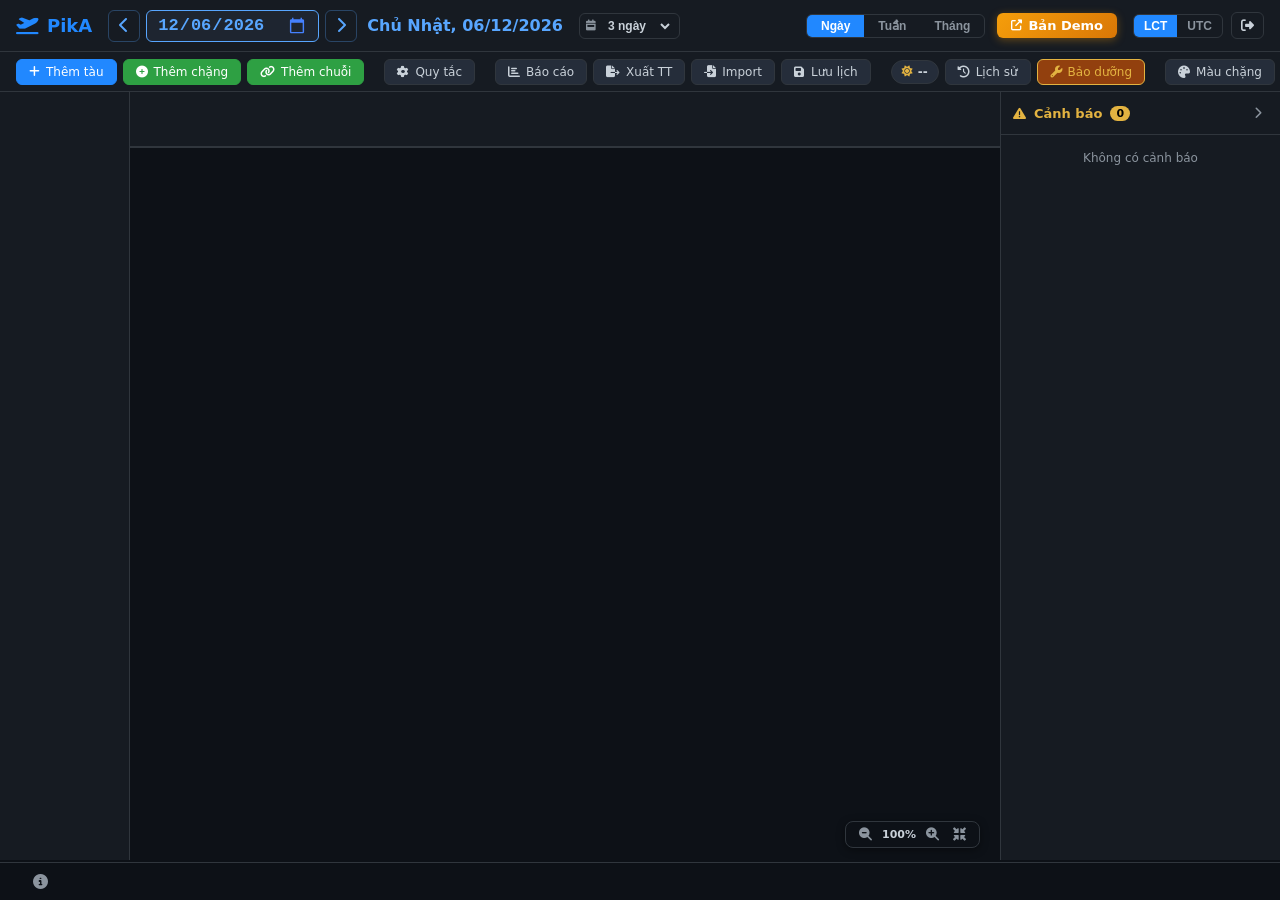
==== templates/index.html @ 3d8909f5 "modified:   airline_schedule.db 	modified:   app/__pycache__/schemas.cpython-39.pyc 	modified:   app" ====
<!DOCTYPE html>
<html lang="vi">
<head>
  <meta charset="UTF-8" />
  <meta name="viewport" content="width=device-width, initial-scale=1.0" />
  <title>PikA - Pickleball Airways</title>
  <link rel="stylesheet" href="/static/css/style.css?v=76" />
  <link rel="stylesheet" href="https://cdnjs.cloudflare.com/ajax/libs/font-awesome/6.5.0/css/all.min.css" crossorigin="anonymous" />
</head>
<body>

<!-- ═══════════════ HEADER ═══════════════ -->
<header class="app-header">
  <div class="header-logo">
    <i class="fas fa-plane-departure"></i>
    <span>PikA</span>
  </div>

  <div class="header-nav">
    <button class="icon-btn nav-date-btn" id="btnPrevPeriod" title="Kỳ trước"><i class="fas fa-chevron-left"></i></button>
    <input type="date" id="currentDate" />
    <button class="icon-btn nav-date-btn" id="btnNextPeriod" title="Kỳ sau"><i class="fas fa-chevron-right"></i></button>
    <span class="date-label" id="dateLabel"></span>
    <div class="days-shown-ctrl" id="daysShownCtrl" title="Số ngày hiển thị trên Gantt">
      <label for="daysShownSelect"><i class="fas fa-calendar-week"></i></label>
      <select id="daysShownSelect">
        <option value="1">1 ngày</option>
        <option value="2">2 ngày</option>
        <option value="3" selected>3 ngày</option>
        <option value="5">5 ngày</option>
        <option value="7">7 ngày</option>
        <option value="14">14 ngày</option>
        <option value="30">30 ngày</option>
      </select>
    </div>
  </div>

  <div class="header-view-toggle">
    <div class="tz-toggle view-toggle">
      <button class="tz-btn active" id="btnViewDay"   data-view="day">Ngày</button>
      <button class="tz-btn"        id="btnViewWeek"  data-view="week">Tuần</button>
      <button class="tz-btn"        id="btnViewMonth" data-view="month">Tháng</button>
    </div>
    <a class="btn-demo-link" href="https://calendarairline-demo.up.railway.app/" target="_blank" rel="noopener">
      <i class="fas fa-external-link-alt"></i> Bản Demo
    </a>
  </div>

  <div class="header-actions">
    <div class="tz-toggle">
      <button class="tz-btn active" id="btnLCT">LCT</button>
      <button class="tz-btn" id="btnUTC">UTC</button>
    </div>
    <button class="icon-btn" id="btnLogout" title="Đăng xuất"><i class="fas fa-sign-out-alt"></i></button>
  </div>
</header>

<!-- ═══════════════ TOOLBAR ═══════════════ -->
<div class="toolbar">
  <button class="btn btn-primary" id="btnAddAircraft"><i class="fas fa-plus"></i> Thêm tàu</button>
  <button class="btn btn-success" id="btnAddSector"><i class="fas fa-plus-circle"></i> Thêm chặng</button>
  <button class="btn btn-success" id="btnAddChain"><i class="fas fa-link"></i> Thêm chuỗi</button>
  <div class="separator"></div>
  <button class="btn btn-secondary" id="btnRules"><i class="fas fa-cog"></i> Quy tắc</button>
  <div class="separator"></div>
  <button class="btn btn-secondary" id="btnReport"><i class="fas fa-chart-bar"></i> Báo cáo</button>
  <button class="btn btn-secondary" id="btnExport"><i class="fas fa-file-export"></i> Xuất TT</button>
  <button class="btn btn-secondary" id="btnImportFile"><i class="fas fa-file-import"></i> Import</button>
  <button class="btn btn-secondary" id="btnSaveFile"><i class="fas fa-save"></i> Lưu lịch</button>
  <div class="separator"></div>
  <div class="season-badge" id="seasonBadge" title="Mùa bay hiện tại">
    <i class="fas fa-sun" id="seasonIcon"></i>
    <span id="seasonLabel">--</span>
  </div>
  <button class="btn btn-secondary" id="btnAuditLog" title="Lịch sử thay đổi"><i class="fas fa-history"></i> Lịch sử</button>
  <button class="btn btn-warning admin-only" id="btnAddMaintenance" title="Thêm bảo dưỡng tàu"><i class="fas fa-wrench"></i> Bảo dưỡng</button>
  <div class="separator"></div>
  <button class="btn btn-secondary" id="btnRouteColors" title="Quản lý màu chặng bay"><i class="fas fa-palette"></i> Màu chặng</button>
  <label class="route-color-toggle" title="Bật/tắt màu theo chặng bay">
    <input type="checkbox" id="chkRouteColorEnabled" />
    <span class="toggle-slider"></span>
  </label>
  <div class="separator"></div>
  <button class="icon-btn" id="btnUndo" title="Undo (Ctrl+Z)" disabled><i class="fas fa-undo"></i></button>
  <button class="icon-btn" id="btnRedo" title="Redo (Ctrl+Y)" disabled><i class="fas fa-redo"></i></button>
</div>

<!-- ═══════════════ MAIN LAYOUT ═══════════════ -->
<div class="app-body">

  <!-- Gantt chart area (Day view) -->
  <div class="gantt-wrapper" id="ganttWrapper">
    <!-- Zoom indicator -->
    <div class="gantt-zoom-ctrl" id="ganttZoomCtrl">
      <button class="zoom-btn" id="btnZoomOut" title="Thu nhỏ"><i class="fas fa-search-minus"></i></button>
      <span class="zoom-pct" id="zoomIndicator" title="Ctrl+Scroll để zoom">100%</span>
      <button class="zoom-btn" id="btnZoomIn" title="Phóng to"><i class="fas fa-search-plus"></i></button>
      <button class="zoom-btn" id="btnZoomReset" title="Đặt lại zoom"><i class="fas fa-compress-arrows-alt"></i></button>
    </div>
    <!-- Ruler + rows rendered by JS -->
    <div class="gantt-label-col" id="ganttLabelCol"></div>
    <div class="gantt-scroll-area" id="ganttScrollArea">
      <div class="gantt-ruler" id="ganttRuler"></div>
      <div class="gantt-rows" id="ganttRows"></div>
    </div>
  </div>

  <!-- Week view panel -->
  <div class="week-view hidden" id="weekView">
    <div class="week-grid" id="weekGrid"></div>
  </div>

  <!-- Month view panel -->
  <div class="month-view hidden" id="monthView">
    <div class="month-grid" id="monthGrid"></div>
  </div>

  <!-- Warning panel -->
  <button class="warning-toggle-btn" id="btnToggleWarnings" title="Ẩn/hiện cảnh báo">
    <i class="fas fa-exclamation-triangle"></i>
    <span class="badge warning-toggle-badge" id="warningBadgeToggle">0</span>
  </button>
  <aside class="warning-panel" id="warningPanel">
    <div class="warning-header">
      <i class="fas fa-exclamation-triangle"></i>
      <span>Cảnh báo</span>
      <span class="badge" id="warningBadge">0</span>
      <button class="warning-collapse-btn" id="btnCollapseWarnings" title="Thu gọn"><i class="fas fa-chevron-right"></i></button>
    </div>
    <div class="warning-list" id="warningList">
      <div class="no-warnings">Không có cảnh báo</div>
    </div>
  </aside>
</div>

<!-- ══════════════════════════════════════════════════════════════
     MODALS
═══════════════════════════════════════════════════════════════ -->

<!-- Sector Edit Modal -->
<div class="modal-overlay hidden" id="sectorModalOverlay">
  <div class="modal" id="sectorModal">
    <div class="modal-header">
      <h2 id="sectorModalTitle">Thêm chặng bay</h2>
      <button class="close-btn" data-close="sectorModalOverlay"><i class="fas fa-times"></i></button>
    </div>
    <div class="modal-body">
      <input type="hidden" id="sectorId" />
      <div class="form-row">
        <div class="form-group">
          <label>Tàu bay *</label>
          <select id="sectorAircraftId"></select>
        </div>
        <div class="form-group">
          <label>Ngày bay *</label>
          <input type="date" id="sectorDate" />
        </div>
      </div>
      <!-- Repeat mode (new sectors only) -->
      <div class="form-row" id="sectorRepeatToggleRow">
        <div class="form-group">
          <label class="checkbox-label" style="margin-top:4px;">
            <input type="checkbox" id="sectorRepeatMode" />
            Thêm nhiều ngày (giai đoạn)
          </label>
        </div>
      </div>
      <!-- Repeat panel (hidden by default) -->
      <div id="sectorRepeatPanel" class="hidden">
        <div class="form-row">
          <div class="form-group">
            <label>Từ ngày</label>
            <input type="date" id="sectorDateFrom" />
          </div>
          <div class="form-group">
            <label>Đến ngày</label>
            <input type="date" id="sectorDateTo" />
          </div>
        </div>
        <div class="form-group">
          <label>Các ngày trong tuần</label>
          <div class="dow-checkboxes">
            <label class="checkbox-label"><input type="checkbox" class="dow-cb" value="1" checked /> T2</label>
            <label class="checkbox-label"><input type="checkbox" class="dow-cb" value="2" checked /> T3</label>
            <label class="checkbox-label"><input type="checkbox" class="dow-cb" value="3" checked /> T4</label>
            <label class="checkbox-label"><input type="checkbox" class="dow-cb" value="4" checked /> T5</label>
            <label class="checkbox-label"><input type="checkbox" class="dow-cb" value="5" checked /> T6</label>
            <label class="checkbox-label"><input type="checkbox" class="dow-cb" value="6" checked /> T7</label>
            <label class="checkbox-label"><input type="checkbox" class="dow-cb" value="0" checked /> CN</label>
          </div>
        </div>
      </div>
      <div class="form-row">
        <div class="form-group">
          <label>Điểm đi *</label>
          <input type="text" id="sectorOrigin" maxlength="3" placeholder="SGN" class="uppercase" />
        </div>
        <div class="form-group">
          <label>Điểm đến *</label>
          <input type="text" id="sectorDest" maxlength="3" placeholder="HAN" class="uppercase" />
        </div>
      </div>
      <div class="form-row">
        <div class="form-group" style="flex:none;">
          <label>Nhập giờ theo</label>
          <div class="tz-toggle modal-tz-toggle">
            <button class="tz-btn active" id="sectorTZUtc">UTC</button>
            <button class="tz-btn" id="sectorTZLct">LCT (+7)</button>
          </div>
        </div>
      </div>
      <div class="form-row">
        <div class="form-group">
          <label id="sectorDepLabel">Giờ cất cánh (UTC) *</label>
          <input type="text" id="sectorDep" placeholder="HH:MM" maxlength="5" pattern="\d{2}:\d{2}" class="time-input-24h" />
          <small id="sectorDepHint" class="hint convert-hint"></small>
        </div>
        <div class="form-group">
          <label id="sectorArrLabel">Giờ hạ cánh (UTC)</label>
          <input type="text" id="sectorArr" placeholder="HH:MM" maxlength="5" pattern="\d{2}:\d{2}" class="time-input-24h" />
          <small id="sectorArrHint" class="hint convert-hint"></small>
        </div>
      </div>
      <div class="form-row">
        <div class="form-group">
          <label>Block time (HH:MM)</label>
          <input type="text" id="sectorBlockTime" placeholder="Auto" maxlength="5" class="time-input-24h" />
        </div>
        <div class="form-group">
          <label>Số hiệu chuyến</label>
          <div class="input-prefix-wrap">
            <span class="input-prefix">VU</span>
            <input type="text" id="sectorFlightNum" placeholder="123" maxlength="6" style="border-radius:0 6px 6px 0;" />
          </div>
        </div>
      </div>
      <div class="form-row">
        <div class="form-group">
          <label>Màu chặng</label>
          <div style="display:flex;align-items:center;gap:8px;">
            <input type="color" id="sectorColor" value="#2563eb" style="width:36px;height:26px;padding:2px;border-radius:4px;cursor:pointer;" />
            <button type="button" class="btn btn-secondary btn-sm" id="btnResetSectorColor" style="font-size:11px;">Dùng màu tàu</button>
          </div>
        </div>
      </div>
      <div id="sectorWarningBox" class="inline-warning hidden"></div>
    </div>
    <div class="modal-footer">
      <button class="btn btn-secondary" data-close="sectorModalOverlay">Huỷ</button>
      <button class="btn btn-primary" id="btnSaveSector">Lưu</button>
    </div>
  </div>
</div>

<!-- Chain Flight Entry Modal -->
<div class="modal-overlay hidden" id="chainModalOverlay">
  <div class="modal modal-lg">
    <div class="modal-header">
      <h2>Thêm chuỗi chặng bay</h2>
      <button class="close-btn" data-close="chainModalOverlay"><i class="fas fa-times"></i></button>
    </div>
    <div class="modal-body">
      <div class="form-row">
        <div class="form-group">
          <label>Tàu bay *</label>
          <select id="chainAircraftId"></select>
        </div>
      </div>
      <div class="form-row">
        <div class="form-group">
          <label>Giờ khởi hành đầu tiên (UTC) *</label>
          <input type="text" id="chainDepTime" placeholder="07:00" maxlength="5" class="time-input-24h" />
        </div>
      </div>
      <!-- Repeat (period) -->
      <div class="form-group" style="margin-top:4px;">
        <label style="font-size:12px;color:var(--text-muted);margin-bottom:4px;display:block;">Chế độ ngày</label>
        <div style="display:flex;gap:12px;flex-wrap:wrap;">
          <label class="checkbox-label"><input type="radio" name="chainDateMode" value="range" checked /> Khoảng ngày + Thứ</label>
          <label class="checkbox-label"><input type="radio" name="chainDateMode" value="calendar" /> Chọn ngày cụ thể</label>
        </div>
      </div>
      <div id="chainRangeSection">
        <div class="form-row">
          <div class="form-group">
            <label>Từ ngày *</label>
            <input type="date" id="chainDateFrom" />
          </div>
          <div class="form-group">
            <label>Đến ngày *</label>
            <input type="date" id="chainDateTo" />
          </div>
        </div>
        <div class="form-group">
          <label>Các ngày trong tuần</label>
          <div class="dow-checkboxes">
            <label class="checkbox-label"><input type="checkbox" class="chain-dow-cb" value="1" checked /> T2</label>
            <label class="checkbox-label"><input type="checkbox" class="chain-dow-cb" value="2" checked /> T3</label>
            <label class="checkbox-label"><input type="checkbox" class="chain-dow-cb" value="3" checked /> T4</label>
            <label class="checkbox-label"><input type="checkbox" class="chain-dow-cb" value="4" checked /> T5</label>
            <label class="checkbox-label"><input type="checkbox" class="chain-dow-cb" value="5" checked /> T6</label>
            <label class="checkbox-label"><input type="checkbox" class="chain-dow-cb" value="6" checked /> T7</label>
            <label class="checkbox-label"><input type="checkbox" class="chain-dow-cb" value="0" checked /> CN</label>
          </div>
        </div>
      </div>
      <!-- Calendar picker section for chain (hidden by default) -->
      <div id="chainCalendarSection" class="hidden" style="margin-top:6px;">
        <div id="chainCalendarPicker" class="cal-picker"></div>
      </div>
      <div class="form-group">
        <label>Chuỗi chặng bay (mỗi dòng: ĐIỂM ĐI - ĐIỂM ĐẾN | SỐ HIỆU) *</label>
        <textarea id="chainRoutes" rows="6" placeholder="SGN-HAN.VU101&#10;HAN-SGN.VU102&#10;SGN-DAD.VU201&#10;DAD-SGN.VU202" style="font-family:monospace;font-size:13px;"></textarea>
      </div>
      <button class="btn btn-secondary" id="btnChainPreview"><i class="fas fa-eye"></i> Xem trước</button>
      <div id="chainPreviewBox" class="hidden" style="margin-top:12px;">
         <div class="table-wrapper">
        <table class="data-table" style="font-size:12px;">
          <thead><tr><th>#</th><th>Chặng</th><th>Chuyến</th><th>Dep (UTC)</th><th>Arr (UTC)</th><th>Block</th><th>TAT</th></tr></thead>
          <tbody id="chainPreviewBody"></tbody>
        </table>
      </div>
        <div id="chainPreviewError" class="inline-warning hidden" style="margin-top:8px;"></div>
      </div>
    </div>
    <div class="modal-footer">
      <button class="btn btn-secondary" data-close="chainModalOverlay">Huỷ</button>
      <button class="btn btn-primary" id="btnSaveChain">Tạo chuỗi</button>
    </div>
  </div>
</div>

<!-- Aircraft Modal -->
<div class="modal-overlay hidden" id="aircraftModalOverlay">
  <div class="modal modal-sm" id="aircraftModal">
    <div class="modal-header">
      <h2 id="aircraftModalTitle">Thêm tàu bay</h2>
      <button class="close-btn" data-close="aircraftModalOverlay"><i class="fas fa-times"></i></button>
    </div>
    <div class="modal-body">
      <input type="hidden" id="aircraftId" />
      <div class="form-group">
        <label>Registration *</label>
        <select id="aircraftRegSelect">
          <option value="">TẠM (không liên kết)</option>
        </select>
        <small style="color:var(--text-muted);font-size:11px;">Chọn để tự động điền số hiệu và loại máy bay</small>
      </div>
      <div class="form-group" id="regFreeTextGroup" style="display:none;">
        <label>Số hiệu tàu (nhập tay) *</label>
        <input type="text" id="aircraftReg" placeholder="VN-A123" class="uppercase" />
      </div>
      <div class="form-group">
        <label>AC Type</label>
        <input type="text" id="aircraftType" placeholder="A320, B737-800, ATR72..." />
      </div>
      <div class="form-group">
        <label>Tên / Ghi chú</label>
        <input type="text" id="aircraftName" placeholder="Ghi chú thêm" />
      </div>
      <div class="form-group">
        <label>Màu tàu</label>
        <div style="display:flex;align-items:center;gap:8px;">
          <input type="color" id="aircraftColor" value="#2563eb" style="width:40px;height:28px;padding:2px;border-radius:4px;cursor:pointer;" />
          <button type="button" class="btn btn-secondary btn-sm" id="btnResetAircraftColor" style="font-size:11px;">Mặc định</button>
          <span style="font-size:11px;color:var(--text-muted)">Áp dụng cho tất cả chặng của tàu này</span>
        </div>
      </div>
    </div>
    <div class="modal-footer">
      <button class="btn btn-secondary" data-close="aircraftModalOverlay">Huỷ</button>
      <button class="btn btn-warning btn-sm hidden" id="btnResetSectorColors" title="Xóa màu cứng đã lưu trên từng chặng — các chặng sẽ tự kế thừa màu tàu" style="margin-right:auto;">
        <i class="fas fa-paint-roller"></i> Reset màu sectors
      </button>
      <button class="btn btn-primary" id="btnSaveAircraft">Lưu</button>
    </div>
  </div>
</div>

<!-- Rules Modal -->
<div class="modal-overlay hidden" id="rulesModalOverlay">
  <div class="modal modal-lg" id="rulesModal">
    <div class="modal-header">
      <h2>Quy tắc & Cài đặt</h2>
      <button class="close-btn" data-close="rulesModalOverlay"><i class="fas fa-times"></i></button>
    </div>
    <div class="modal-body">
      <div class="tabs">
        <button class="tab-btn active" data-tab="tabTAT">TAT Rules</button>
        <button class="tab-btn" data-tab="tabBlockTime">Block Time</button>
        <button class="tab-btn" data-tab="tabAirports">Sân bay</button>
        <button class="tab-btn" data-tab="tabRegistration">Registration</button>
        
        <button class="tab-btn admin-only" data-tab="tabSeasons">Mùa bay</button>
        <button class="tab-btn admin-only" data-tab="tabUsers">Người dùng</button>
        <button class="tab-btn" data-tab="tabRoster">Roster</button>
      </div>

      <!-- TAT tab -->
      <div class="tab-content active" id="tabTAT">
        <!-- Mass TAT defaults -->
        <div class="mass-tat-box" id="massTATBox">
          <div class="mass-tat-title"><i class="fas fa-globe"></i> Rule mặc định (áp dụng cho cảng chưa được cài đặt riêng)</div>
          <div class="mass-tat-fields">
            <label>Nội địa:
              <input type="text" id="massTATDomestic" value="00:40" placeholder="HH:MM" maxlength="5" class="time-input-24h" />
            </label>
            <label>Quốc tế:
              <input type="text" id="massTATIntl" value="01:00" placeholder="HH:MM" maxlength="5" class="time-input-24h" />
            </label>
            <label>Nội địa→Quốc tế:
              <input type="text" id="massTATDomToIntl" value="01:00" placeholder="HH:MM" maxlength="5" class="time-input-24h" />
            </label>
            <label>Quốc tế→Nội địa:
              <input type="text" id="massTATIntlToDom" value="01:00" placeholder="HH:MM" maxlength="5" class="time-input-24h" />
            </label>
            <button class="btn btn-primary btn-sm admin-only" id="btnSaveMassTAT">Lưu mặc định</button>
          </div>
        </div>
        <div class="table-toolbar">
          <button class="btn btn-success btn-sm admin-only" id="btnAddTAT"><i class="fas fa-plus"></i> Thêm</button>
          <button class="btn btn-secondary btn-sm" id="btnExportTAT"><i class="fas fa-file-excel"></i> Xuất Excel</button>
          <button class="btn btn-secondary btn-sm admin-only" id="btnImportTAT"><i class="fas fa-file-upload"></i> Nhập Excel</button>
          <input type="file" id="tatFileInput" accept=".xlsx,.xls" style="display:none" />
          <input type="text" class="table-search" id="searchTAT" placeholder="Tìm kiếm..." />
        </div>
       <div class="table-wrapper">
  <table class="data-table" id="tatTable">
    <thead>
      <tr>
        <th>Sân bay</th>
        <th>Nội địa/Quốc tế</th>
        <th>TAT tối thiểu</th>
        <th class="admin-only"></th>
      </tr>
    </thead>
    <tbody id="tatTableBody"></tbody>
  </table>
</div>
      </div>

      <!-- Block time tab -->
      <div class="tab-content" id="tabBlockTime">
        <div class="table-toolbar">
          <button class="btn btn-success btn-sm admin-only" id="btnAddBT"><i class="fas fa-plus"></i> Thêm</button>
          <button class="btn btn-secondary btn-sm" id="btnExportBT"><i class="fas fa-file-excel"></i> Xuất Excel</button>
          <button class="btn btn-secondary btn-sm admin-only" id="btnImportBT"><i class="fas fa-file-upload"></i> Nhập Excel</button>
          <input type="file" id="btFileInput" accept=".xlsx,.xls" style="display:none" />
          <input type="text" class="table-search" id="searchBT" placeholder="Tìm kiếm..." />
        </div>
         <div class="table-wrapper">
        <table class="data-table" id="btTable">
          <thead><tr><th>Điểm đi</th><th>Điểm đến</th><th>Block time</th><th>Thập phân</th><th>ATS</th><th>Distance(Km)</th><th class="admin-only"></th></tr></thead>
          <tbody id="btTableBody"></tbody>
        </table>
      </div>
      </div>

      <!-- Airports tab (merged from separate modal) -->
      <div class="tab-content" id="tabAirports">
        <div class="table-toolbar">
          <button class="btn btn-success btn-sm admin-only" id="btnAddAirport"><i class="fas fa-plus"></i> Thêm</button>
          <input type="text" class="table-search" id="searchAirport" placeholder="Tìm kiếm..." />
        </div>
         <div class="table-wrapper">
        <table class="data-table" id="airportTable">
          <thead><tr><th>Mã (IATA)</th><th>Tên sân bay</th><th>Múi giờ (UTC+)</th><th>Curfew</th><th>Loại</th><th class="admin-only"></th></tr></thead>
          <tbody id="airportTableBody"></tbody>
        </table>
      </div>
      </div>

      <!-- Registration tab -->
      <div class="tab-content" id="tabRegistration">
        <div class="table-toolbar">
          <button class="btn btn-success btn-sm admin-only" id="btnAddReg"><i class="fas fa-plus"></i> Thêm</button>
          <button class="btn btn-secondary btn-sm" id="btnExportRegExcel"><i class="fas fa-file-excel"></i> Xuất Excel</button>
          <button class="btn btn-secondary btn-sm admin-only" id="btnImportRegExcel"><i class="fas fa-file-upload"></i> Nhập Excel</button>
          <input type="file" id="regFileInput" accept=".xlsx,.xls" style="display:none" />
          <button class="btn btn-secondary btn-sm" id="btnExportRegCsv"><i class="fas fa-file-csv"></i> Xuất CSV</button>
          <input type="text" class="table-search" id="searchReg" placeholder="Tìm kiếm..." />
        </div>
         <div class="table-wrapper">
        <table class="data-table" id="regTable">
          <thead><tr><th>Số đăng bạ</th><th>Mẫu máy bay</th><th>Số ghế</th><th>D/W</th><th>MTOW (Tấn)</th><th class="admin-only"></th></tr></thead>
          <tbody id="regTableBody"></tbody>
        </table>
      </div>
      </div>

      <!-- Users tab (admin only) -->
      <div class="tab-content" id="tabUsers">
        <div class="table-toolbar">
          <button class="btn btn-success btn-sm" id="btnAddUser"><i class="fas fa-plus"></i> Thêm tài khoản</button>
        </div>
         <div class="table-wrapper">
        <table class="data-table" id="userTable">
          <thead><tr><th>Tên đăng nhập</th><th>Tên hiển thị</th><th>Quyền</th><th></th></tr></thead>
          <tbody id="userTableBody"></tbody>
        </table>
      </div>
      </div>

      <!-- Seasons tab (admin only) -->
      <div class="tab-content" id="tabSeasons">
        <div class="table-toolbar">
          <button class="btn btn-success btn-sm" id="btnAddSeason"><i class="fas fa-plus"></i> Thêm mùa</button>
          <button class="btn btn-secondary btn-sm" id="btnLoadDefaultSeasons"><i class="fas fa-calendar-alt"></i> Tải mùa IATA</button>
        </div>
         <div class="table-wrapper">
        <table class="data-table" id="seasonTable">
          <thead><tr><th>Tên mùa</th><th>Từ ngày</th><th>Đến ngày</th><th>Loại</th><th></th></tr></thead>
          <tbody id="seasonTableBody"></tbody>
        </table>
      </div>
      </div>

      <!-- Roster tab -->
      <div class="tab-content" id="tabRoster">
        <div class="table-toolbar">
          <button class="btn btn-success btn-sm admin-only" id="btnAddRoster"><i class="fas fa-plus"></i> Thêm</button>
          <input type="text" class="table-search" id="searchRoster" placeholder="Tìm kiếm..." />
        </div>
        <div class="table-wrapper">
          <table class="data-table" id="rosterTable">
            <thead>
              <tr>
                <th>FDP Từ</th><th>FDP Đến</th>
                <th>1-2 chặng</th><th>3</th><th>4</th><th>5</th><th>6</th><th>7</th>
                <th class="admin-only"></th>
              </tr>
            </thead>
            <tbody id="rosterTableBody"></tbody>
          </table>
        </div>
      </div>
    </div>
  </div>
</div>

<!-- Roster Rule Form Modal -->
<div class="modal-overlay hidden" id="rosterFormModal">
  <div class="modal" id="rosterFormModalInner">
    <div class="modal-header">
      <h2 id="rosterFormTitle">Thêm Roster Rule</h2>
      <button class="close-btn" data-close="rosterFormModal"><i class="fas fa-times"></i></button>
    </div>
    <div class="modal-body">
      <input type="hidden" id="rosterRuleId" />
      <div class="form-row">
        <div class="form-group">
          <label>FDP từ (HH:MM) <span class="required">*</span></label>
          <input type="text" id="rosterFdpFrom" placeholder="06:00" maxlength="5" class="time-input-24h" />
        </div>
        <div class="form-group">
          <label>FDP đến (HH:MM) <span class="required">*</span></label>
          <input type="text" id="rosterFdpTo" placeholder="13:29" maxlength="5" class="time-input-24h" />
        </div>
      </div>
      <div class="form-row">
        <div class="form-group"><label>Max FDP 1-2 chặng</label><input type="text" id="rosterFdp12" placeholder="13:00" maxlength="5" class="time-input-24h" /></div>
        <div class="form-group"><label>3 chặng</label><input type="text" id="rosterFdp3" placeholder="12:30" maxlength="5" class="time-input-24h" /></div>
        <div class="form-group"><label>4 chặng</label><input type="text" id="rosterFdp4" placeholder="12:00" maxlength="5" class="time-input-24h" /></div>
        <div class="form-group"><label>5 chặng</label><input type="text" id="rosterFdp5" placeholder="11:30" maxlength="5" class="time-input-24h" /></div>
        <div class="form-group"><label>6 chặng</label><input type="text" id="rosterFdp6" placeholder="11:00" maxlength="5" class="time-input-24h" /></div>
        <div class="form-group"><label>7 chặng</label><input type="text" id="rosterFdp7" placeholder="10:30" maxlength="5" class="time-input-24h" /></div>
      </div>
      <div class="form-row">
        <div class="form-group">
          <label>Sign On trước (phút)</label>
          <input type="number" id="rosterSignOn" value="60" min="0" max="240" />
        </div>
        <div class="form-group">
          <label>Sign Off sau (phút)</label>
          <input type="number" id="rosterSignOff" value="30" min="0" max="240" />
        </div>
        <div class="form-group">
          <label>No. Crew Set</label>
          <input type="number" id="rosterNoCrewSet" value="1" min="1" max="10" />
        </div>
      </div>
      <div class="form-actions">
        <button class="btn btn-secondary" data-close="rosterFormModal">Huỷ</button>
        <button class="btn btn-primary" id="btnSaveRoster">Lưu</button>
      </div>
    </div>
  </div>
</div>

<!-- Export Timetable Modal -->
<div class="modal-overlay hidden" id="exportModalOverlay">
  <div class="modal modal-xl" id="exportModal">
    <div class="modal-header">
      <h2>Xuất Time Table</h2>
      <button class="close-btn" data-close="exportModalOverlay"><i class="fas fa-times"></i></button>
    </div>
    <div class="modal-body">
      <!-- Row 1: Date Range and Mode -->
      <div class="form-row">
        <div class="form-group">
          <label>Từ ngày</label>
          <input type="date" id="expStart" />
        </div>
        <div class="form-group">
          <label>Đến ngày</label>
          <input type="date" id="expEnd" />
        </div>
        <div class="form-group">
          <label>Loại</label>
          <select id="expMode">
            <option value="daily">Daily (từng ngày)</option>
            <option value="group">Group (gộp theo giờ)</option>
          </select>
        </div>
        <div class="form-group">
          <label>Múi giờ</label>
          <select id="expTZ">
            <option value="LCT">LCT (địa phương)</option>
            <option value="UTC">UTC</option>
          </select>
        </div>
      </div>

      <!-- Row 2: Display and Filters -->
      <div class="form-row">
        <div class="form-group">
          <label>Hiển thị</label>
          <select id="expDisplay">
            <option value="flat">Danh sách phẳng</option>
            <option value="grouped">Gộp theo đường bay</option>
          </select>
        </div>
        <div class="form-group">
          <label>Nội địa/Quốc tế</label>
          <select id="expDomIntl">
            <option value="all">Tất cả</option>
            <option value="domestic">Nội địa</option>
            <option value="international">Quốc tế</option>
          </select>
        </div>
        <div class="form-group" style="flex: 2;">
          <label>Tàu bay</label>
          <select id="expAircraft" multiple size="3" style="height: auto; width: 100%;">
            <!-- Options populated dynamically -->
          </select>
          <small style="font-size:10px;color:var(--text-muted);">Giữ Ctrl/Cmd để chọn nhiều</small>
        </div>
      </div>

      <!-- Action Buttons -->
      <div style="display:flex;gap:8px;margin-top:12px;flex-wrap:wrap;">
        <button class="btn btn-primary" id="btnRunExport"><i class="fas fa-search"></i> Xem</button>
        <button class="btn btn-secondary" id="btnDownloadTT"><i class="fas fa-download"></i> Tải JSON</button>
        <button class="btn btn-secondary" id="btnDownloadExcel"><i class="fas fa-file-excel"></i> Tải Excel</button>
        <button class="btn btn-secondary" id="btnToggleRosterCols" title="Ẩn/hiện cột Roster"><i class="fas fa-user-clock"></i> Roster</button>
      </div>

      <!-- Route filter (populated after data loads) -->
      <div id="ttRouteFilterWrap" class="hidden" style="margin-top:12px;display:flex;gap:6px;align-items:center;flex-wrap:wrap;">
        <span style="font-size:11px;color:var(--text-muted);">Lọc đường bay:</span>
        <div id="ttRouteFilterChips" style="display:flex;gap:4px;flex-wrap:wrap;"></div>
        <button class="btn btn-secondary btn-sm" id="btnTTFilterClear" style="font-size:10px;">Bỏ lọc</button>
      </div>

      <!-- Sort bar: injected here by JS so it stays above the scroll area -->
      <div id="ttSortBarContainer"></div>

      <div class="export-result" id="exportResult"></div>
    </div>
  </div>
</div>

<!-- Report Modal -->
<div class="modal-overlay hidden" id="reportModalOverlay">
  <div class="modal modal-lg" id="reportModal">
    <div class="modal-header">
      <h2>Báo cáo Block Hours</h2>
      <button class="close-btn" data-close="reportModalOverlay"><i class="fas fa-times"></i></button>
    </div>
    <div class="modal-body">
      <div class="form-row">
        <div class="form-group">
          <label>Từ ngày</label>
          <input type="date" id="rptStart" />
        </div>
        <div class="form-group">
          <label>Đến ngày</label>
          <input type="date" id="rptEnd" />
        </div>
        <div class="form-group">
          <label>Sắp xếp theo</label>
          <select id="rptSortBy">
            <option value="aircraft">Line tàu</option>
            <option value="route">Đường bay</option>
          </select>
        </div>
        <div class="form-group">
          <label>Múi giờ</label>
          <select id="rptTZ">
            <option value="LCT">LCT</option>
            <option value="UTC">UTC</option>
          </select>
        </div>
      </div>
      <button class="btn btn-primary" id="btnRunReport"><i class="fas fa-search"></i> Xem</button>
      <button class="btn btn-secondary" id="btnDownloadReport"><i class="fas fa-download"></i> Tải JSON</button>
      <button class="btn btn-secondary" id="btnDownloadReportExcel"><i class="fas fa-file-excel"></i> Tải Excel</button>
      <div class="export-result" id="reportResult"></div>
    </div>
  </div>
</div>

<!-- Audit Log Modal -->
<div class="modal-overlay hidden" id="auditModalOverlay">
  <div class="modal modal-lg" id="auditModal">
    <div class="modal-header">
      <h2><i class="fas fa-history"></i> Lịch sử thay đổi</h2>
      <button class="close-btn" data-close="auditModalOverlay"><i class="fas fa-times"></i></button>
    </div>
    <div class="modal-body">
      <div class="table-toolbar" style="margin-bottom:8px;">
        <select id="auditFilterEntity" style="background:var(--bg-surface2);color:var(--text);border:1px solid var(--border);border-radius:6px;padding:4px 8px;">
          <option value="">-- Tất cả đối tượng --</option>
          <option value="sector">Chặng bay</option>
          <option value="maintenance">Bảo dưỡng</option>
        </select>
        <button class="btn btn-secondary btn-sm" id="btnRefreshAudit"><i class="fas fa-sync-alt"></i> Tải lại</button>
      </div>
      <div style="overflow-x:auto;max-height:480px;overflow-y:auto;">
         <div class="table-wrapper">
        <table class="data-table" id="auditTable">
          <thead><tr><th>Thời gian</th><th>Người dùng</th><th>Hành động</th><th>Đối tượng</th><th>Chi tiết</th></tr></thead>
          <tbody id="auditTableBody"></tbody>
        </table>
      </div>
      </div>
    </div>
  </div>
</div>

<!-- Maintenance Block Modal -->
<div class="modal-overlay hidden" id="maintenanceModalOverlay">
  <div class="modal modal-sm" id="maintenanceModal">
    <div class="modal-header">
      <h2 id="maintenanceModalTitle"><i class="fas fa-wrench"></i> Thêm bảo dưỡng</h2>
      <button class="close-btn" data-close="maintenanceModalOverlay"><i class="fas fa-times"></i></button>
    </div>
    <div class="modal-body">
      <input type="hidden" id="mxId" />
      <div class="form-group">
        <label>Tàu bay <span class="required">*</span></label>
        <select id="mxAircraft"></select>
      </div>
      <div class="form-group">
        <label>Nhãn / Mô tả</label>
        <input type="text" id="mxLabel" placeholder="C-Check, AOG, Scheduled Maintenance..." />
      </div>
      <div class="form-row">
        <div class="form-group">
          <label>Từ ngày <span class="required">*</span></label>
          <input type="date" id="mxStartDate" />
        </div>
        <div class="form-group">
          <label>Đến ngày <span class="required">*</span></label>
          <input type="date" id="mxEndDate" />
        </div>
      </div>
      <div class="form-row">
        <div class="form-group">
          <label>Giờ bắt đầu (UTC) <span class="hint-text">tuỳ chọn</span></label>
          <input type="text" id="mxStartTime" placeholder="HH:MM" maxlength="5" class="time-input-24h" />
        </div>
        <div class="form-group">
          <label>Giờ kết thúc (UTC) <span class="hint-text">tuỳ chọn</span></label>
          <input type="text" id="mxEndTime" placeholder="HH:MM" maxlength="5" class="time-input-24h" />
        </div>
      </div>
      <div class="form-group">
        <label>Màu hiển thị</label>
        <input type="color" id="mxColor" value="#f59e0b" style="width:48px;height:30px;padding:2px;border-radius:4px;cursor:pointer;" />
      </div>
    </div>
    <div class="modal-footer">
      <button class="btn btn-danger btn-sm hidden" id="btnDeleteMaintenance"><i class="fas fa-trash"></i> Xoá</button>
      <button class="btn btn-secondary" data-close="maintenanceModalOverlay">Huỷ</button>
      <button class="btn btn-primary" id="btnSaveMaintenance">Lưu</button>
    </div>
  </div>
</div>

<!-- Season Form Modal -->
<div class="modal-overlay hidden" id="seasonFormModal">
  <div class="modal modal-sm">
    <div class="modal-header">
      <h2 id="seasonFormTitle">Thêm mùa bay</h2>
      <button class="close-btn" data-close="seasonFormModal"><i class="fas fa-times"></i></button>
    </div>
    <div class="modal-body">
      <input type="hidden" id="seasonId" />
      <div class="form-group">
        <label>Tên mùa <span class="required">*</span></label>
        <input type="text" id="seasonName" placeholder="vd: Summer 2026" />
      </div>
      <div class="form-group">
        <label>Loại <span class="required">*</span></label>
        <select id="seasonType">
          <option value="summer">Hè (Summer)</option>
          <option value="winter">Đông (Winter)</option>
        </select>
      </div>
      <div class="form-row">
        <div class="form-group">
          <label>Từ ngày <span class="required">*</span></label>
          <input type="date" id="seasonStart" />
        </div>
        <div class="form-group">
          <label>Đến ngày <span class="required">*</span></label>
          <input type="date" id="seasonEnd" />
        </div>
      </div>
    </div>
    <div class="modal-footer">
      <button class="btn btn-secondary" data-close="seasonFormModal">Huỷ</button>
      <button class="btn btn-primary" id="btnSaveSeason">Lưu</button>
    </div>
  </div>
</div>

<!-- Context menu for sector right-click -->
<div class="context-menu hidden" id="contextMenu">
  <ul>
    <li id="cmEdit"><i class="fas fa-edit"></i> Chỉnh sửa</li>
    <li id="cmCopy"><i class="fas fa-copy"></i> Copy chặng</li>
    <li class="cm-separator"></li>
    <li id="cmCancel"><i class="fas fa-ban"></i> Huỷ chuyến</li>
    <li id="cmRestore" class="hidden"><i class="fas fa-undo-alt"></i> Khôi phục</li>
    <li id="cmDelete" class="danger"><i class="fas fa-trash"></i> Xoá</li>
  </ul>
</div>

<!-- Hidden file input for import -->
<input type="file" id="importFileInput" accept=".json" class="hidden" />

<!-- Swap Aircraft Lines Modal -->
<div class="modal-overlay hidden" id="swapAircraftModal">
  <div class="modal modal-sm">
    <div class="modal-header">
      <h2>Hoán đổi tuyến bay</h2>
      <button class="close-btn" data-close="swapAircraftModal"><i class="fas fa-times"></i></button>
    </div>
    <div class="modal-body">
      <div class="form-group">
        <label>Tàu A</label>
        <input type="text" id="swapAcAName" readonly class="input-readonly" />
        <input type="hidden" id="swapAcAId" />
      </div>
      <div class="form-group">
        <label>Hoán đổi với tàu <span class="required">*</span></label>
        <select id="swapAcBId"></select>
      </div>
      <div class="form-group">
        <label>Phạm vi ngày</label>
        <select id="swapDateScope">
          <option value="day">Chỉ ngày đang xem</option>
          <option value="range">Khoảng ngày tùy chọn</option>
          <option value="all">Tất cả các ngày</option>
        </select>
      </div>
      <div class="form-group" id="swapDateRangeGroup" style="display:none;">
        <label>Từ ngày <span class="required">*</span></label>
        <input type="date" id="swapStartDate" />
        <label style="margin-top:8px;">Đến ngày <span class="required">*</span></label>
        <input type="date" id="swapEndDate" />
      </div>
      <p class="hint-text" id="swapHintText"></p>
    </div>
    <div class="modal-footer">
      <button class="btn btn-secondary" data-close="swapAircraftModal">Huỷ</button>
      <button class="btn btn-warning" id="btnConfirmSwap">
        <i class="fas fa-exchange-alt"></i> Hoán đổi
      </button>
    </div>
  </div>
</div>

<!-- Aircraft label right-click context menu -->
<div class="context-menu hidden" id="acContextMenu">
  <ul>
    <li id="acCmSwap"><i class="fas fa-exchange-alt"></i> Hoán đổi tuyến...</li>
    <li id="acCmCopy"><i class="fas fa-copy"></i> Copy cả line</li>
    <li id="acCmEdit"><i class="fas fa-edit"></i> Chỉnh sửa tàu bay</li>
    <li id="acCmDelete" class="danger"><i class="fas fa-trash"></i> Xoá tàu bay</li>
  </ul>
</div>

<!-- TAT Form Modal -->
<div class="modal-overlay hidden" id="tatFormModal">
  <div class="modal modal-sm">
    <div class="modal-header">
      <h2 id="tatFormTitle">Thêm TAT Rule</h2>
      <button class="close-btn" data-close="tatFormModal"><i class="fas fa-times"></i></button>
    </div>
    <div class="modal-body">
      <input type="hidden" id="tatId" />
      <div class="form-group">
        <label>Sân bay <span class="required">*</span></label>
        <input type="text" id="tatStation" placeholder="SGN" maxlength="3" class="uppercase" />
      </div>
      <div class="form-group">
        <label>Phân loại <span class="required">*</span></label>
        <select id="tatIsDomestic">
          <option value="">-- Chọn loại --</option>
          <option value="true">Nội địa</option>
          <option value="false">Quốc tế</option>
        </select>
      </div>
      <div class="form-group">
        <label>TAT tối thiểu <span class="required">*</span></label>
        <input type="text" id="tatTime" placeholder="00:40" maxlength="5" class="time-input-24h" />
      </div>
    </div>
    <div class="modal-footer">
      <button class="btn btn-secondary" data-close="tatFormModal">Huỷ</button>
      <button class="btn btn-primary" id="btnSaveTAT">Lưu</button>
    </div>
  </div>
</div>

<!-- Block Time Form Modal -->
<div class="modal-overlay hidden" id="btFormModal">
  <div class="modal modal-sm">
    <div class="modal-header">
      <h2 id="btFormTitle">Thêm Block Time Rule</h2>
      <button class="close-btn" data-close="btFormModal"><i class="fas fa-times"></i></button>
    </div>
    <div class="modal-body">
      <input type="hidden" id="btId" />
      <div class="form-group">
        <label>Điểm đi <span class="required">*</span></label>
        <input type="text" id="btOrigin" placeholder="SGN" maxlength="3" class="uppercase" />
      </div>
      <div class="form-group">
        <label>Điểm đến <span class="required">*</span></label>
        <input type="text" id="btDest" placeholder="HAN" maxlength="3" class="uppercase" />
      </div>
      <div class="form-group">
        <label>Block time <span class="required">*</span></label>
        <input type="text" id="btTime" placeholder="01:30" maxlength="5" class="time-input-24h" />
      </div>
      <div class="form-group">
        <label>ATS</label>
        <input type="text" id="btATS" placeholder="W1, A1..." maxlength="100" />
      </div>
      <div class="form-group">
        <label>Khoảng cách (km)</label>
        <input type="number" id="btDistKm" placeholder="0" min="0" max="99999" />
      </div>
    </div>
    <div class="modal-footer">
      <button class="btn btn-secondary" data-close="btFormModal">Huỷ</button>
      <button class="btn btn-primary" id="btnSaveBT">Lưu</button>
    </div>
  </div>
</div>

<!-- User Form Modal -->
<!-- Airport form modal -->
<div class="modal-overlay hidden" id="airportFormModal">
  <div class="modal modal-sm">
    <div class="modal-header">
      <h2 id="airportFormTitle">Thêm sân bay</h2>
      <button class="close-btn" data-close="airportFormModal"><i class="fas fa-times"></i></button>
    </div>
    <div class="modal-body">
      <input type="hidden" id="apCode" />
      <div class="form-group">
        <label>Mã IATA <span class="required">*</span></label>
        <input type="text" id="apCodeInput" placeholder="SGN" maxlength="3" class="uppercase" />
      </div>
      <div class="form-group">
        <label>Tên sân bay <span class="required">*</span></label>
        <input type="text" id="apName" placeholder="Tân Sơn Nhất" />
      </div>
      <div class="form-group">
        <label>Múi giờ (UTC+) <span class="required">*</span></label>
        <input type="number" id="apTZ" step="0.5" min="-12" max="14" placeholder="7" />
      </div>
      <div class="form-group">
        <label>Loại</label>
        <select id="apType">
          <option value="domestic">Nội địa</option>
          <option value="international">Quốc tế</option>
        </select>
      </div>
      <div class="form-row">
        <div class="form-group">
          <label>Curfew mở cửa</label>
          <input type="time" id="apCurfewOpen" placeholder="06:00" />
        </div>
        <div class="form-group">
          <label>Curfew đóng cửa</label>
          <input type="time" id="apCurfewClose" placeholder="23:00" />
        </div>
      </div>
      <p style="font-size:10px;color:var(--text-muted);margin-top:2px;">Để trống = 24/24 (không giới hạn)</p>
    </div>
    <div class="modal-footer">
      <button class="btn btn-secondary" data-close="airportFormModal">Huỷ</button>
      <button class="btn btn-primary" id="btnSaveAirport">Lưu</button>
    </div>
  </div>
</div>

<!-- Registration form modal -->
<div class="modal-overlay hidden" id="regFormModal">
  <div class="modal modal-sm">
    <div class="modal-header">
      <h2 id="regFormTitle">Thêm Registration</h2>
      <button class="close-btn" data-close="regFormModal"><i class="fas fa-times"></i></button>
    </div>
    <div class="modal-body">
      <input type="hidden" id="regId" />
      <div class="form-group">
        <label>Số đăng bạ <span class="required">*</span></label>
        <input type="text" id="regNumber" placeholder="VN-A123" class="uppercase" />
      </div>
      <div class="form-group">
        <label>Mẫu máy bay <span class="required">*</span></label>
        <input type="text" id="regModel" placeholder="Airbus 321" />
      </div>
      <div class="form-group">
        <label>Số ghế <span class="required">*</span></label>
        <input type="number" id="regSeats" min="1" max="600" placeholder="200" />
      </div>
      <div class="form-group">
        <label>D/W</label>
        <select id="regDW">
          <option value="">-</option>
          <option value="Dry">Dry</option>
          <option value="Wet">Wet</option>
        </select>
      </div>
      <div class="form-group">
        <label>MTOW (Tấn)</label>
        <input type="number" id="regMTOW" step="0.1" min="0" placeholder="MTOW" />
      </div>
    </div>
    <div class="modal-footer">
      <button class="btn btn-secondary" data-close="regFormModal">Huỷ</button>
      <button class="btn btn-primary" id="btnSaveReg">Lưu</button>
    </div>
  </div>
</div>

<div class="modal-overlay hidden" id="userFormModal">
  <div class="modal modal-sm">
    <div class="modal-header">
      <h2 id="userFormTitle">Thêm tài khoản</h2>
      <button class="close-btn" data-close="userFormModal"><i class="fas fa-times"></i></button>
    </div>
    <div class="modal-body">
      <input type="hidden" id="userId" />
      <div class="form-group">
        <label>Tên đăng nhập <span class="required">*</span></label>
        <input type="text" id="userUsername" placeholder="vd: nguyen.van.a" autocomplete="off" />
      </div>
      <div class="form-group">
        <label>Mật khẩu <span class="required">*</span></label>
        <input type="password" id="userPassword" placeholder="Mật khẩu" autocomplete="new-password" />
      </div>
      <div class="form-group">
        <label>Tên hiển thị</label>
        <input type="text" id="userDisplayName" placeholder="Nguyễn Văn A" />
      </div>
      <div class="form-group">
        <label>Quyền <span class="required">*</span></label>
        <select id="userRole">
          <option value="viewer">Xem (Viewer)</option>
          <option value="mod">Điều hành (Mod)</option>
          <option value="admin">Quản trị (Admin)</option>
        </select>
      </div>
    </div>
    <div class="modal-footer">
      <button class="btn btn-secondary" data-close="userFormModal">Huỷ</button>
      <button class="btn btn-primary" id="btnSaveUser">Lưu</button>
    </div>
  </div>
</div>

<!-- Footer -->
<footer class="app-footer">
  <div class="footer-inner">
    <div class="footer-info-wrapper">
      <button class="footer-info-btn" id="btnFooterInfo" title="Thông tin nhóm phát triển">
        <i class="fas fa-info-circle"></i>
      </button>
      <div class="footer-info-popup hidden" id="footerInfoPopup">
        <div class="footer-info-title">Nhóm phát triển</div>
        <ul class="footer-info-list">
          <li><i class="fas fa-user"></i> Nguyễn Việt Hoàng</li>
          <li><i class="fas fa-user"></i> Nguyễn Trần Thuận Hoàng</li>
          <li><i class="fas fa-user"></i> Nguyễn Trường Trung</li>
          <li><i class="fas fa-user"></i> Đỗ Đức Hiếu</li>
          <li><i class="fas fa-user"></i> Quân Ngô Hồng <span class="footer-alias">(BabyCoder)</span></li>
        </ul>
      </div>
    </div>
    <div class="footer-selection-info hidden" id="footerSelectionInfo">
      <i class="fas fa-check-square"></i>
      <span id="footerSelectionCount">0</span> block đã chọn
    </div>
  </div>
</footer>

<!-- Paste Modal -->
<div class="modal-overlay hidden" id="pasteModalOverlay">
  <div class="modal modal-sm">
    <div class="modal-header">
      <h2><i class="fas fa-paste"></i> Paste chặng bay</h2>
      <button class="close-btn" data-close="pasteModalOverlay"><i class="fas fa-times"></i></button>
    </div>
    <div class="modal-body">
      <p class="hint-text" id="pasteSummary"></p>
      <div class="paste-preview" id="pastePreviewList"></div>
      <div class="form-group" style="margin-top:12px;">
        <label>Tàu bay đích <span class="required">*</span></label>
        <select id="pasteAircraftId"></select>
      </div>
      <div class="form-group hidden" id="pasteReplaceRow">
        <label class="checkbox-label">
          <input type="checkbox" id="pasteReplace" />
          Xóa chặng hiện tại của tàu đích trước khi paste
        </label>
      </div>
      <!-- Single date mode -->
      <div id="pasteSingleDateSection">
        <div class="form-group">
          <label>Ngày đích <span class="required">*</span></label>
          <input type="date" id="pasteDate" />
        </div>
      </div>
      <!-- Date mode selector -->
      <div class="form-group" style="margin-top:4px;">
        <label style="font-size:12px;color:var(--text-muted);margin-bottom:4px;display:block;">Chế độ ngày</label>
        <div style="display:flex;gap:12px;flex-wrap:wrap;">
          <label class="checkbox-label"><input type="radio" name="pasteDateMode" value="single" checked /> Một ngày</label>
          <label class="checkbox-label"><input type="radio" name="pasteDateMode" value="range" /> Khoảng ngày + Thứ</label>
          <label class="checkbox-label"><input type="radio" name="pasteDateMode" value="calendar" /> Chọn ngày cụ thể</label>
        </div>
      </div>
      <!-- Multi-day section (hidden by default) -->
      <div id="pasteMultiSection" class="hidden" style="border:1px solid var(--border);border-radius:6px;padding:10px;margin-top:6px;">
        <div class="form-row">
          <div class="form-group">
            <label>Từ ngày <span class="required">*</span></label>
            <input type="date" id="pasteMultiFrom" />
          </div>
          <div class="form-group">
            <label>Đến ngày <span class="required">*</span></label>
            <input type="date" id="pasteMultiTo" />
          </div>
        </div>
        <div class="form-group">
          <label>Ngày trong tuần</label>
          <div class="dow-selector" style="display:flex;gap:6px;flex-wrap:wrap;margin-top:4px;">
            <label class="dow-label"><input type="checkbox" class="paste-dow-cb" value="1" checked /> T2</label>
            <label class="dow-label"><input type="checkbox" class="paste-dow-cb" value="2" checked /> T3</label>
            <label class="dow-label"><input type="checkbox" class="paste-dow-cb" value="3" checked /> T4</label>
            <label class="dow-label"><input type="checkbox" class="paste-dow-cb" value="4" checked /> T5</label>
            <label class="dow-label"><input type="checkbox" class="paste-dow-cb" value="5" checked /> T6</label>
            <label class="dow-label"><input type="checkbox" class="paste-dow-cb" value="6" checked /> T7</label>
            <label class="dow-label"><input type="checkbox" class="paste-dow-cb" value="0" checked /> CN</label>
          </div>
        </div>
        <p class="hint-text" id="pasteMultiPreviewCount" style="margin-top:4px;"></p>
      </div>
      <!-- Calendar picker section (hidden by default) -->
      <div id="pasteCalendarSection" class="hidden" style="margin-top:6px;">
        <div id="pasteCalendarPicker" class="cal-picker"></div>
      </div>
    </div>
    <div class="modal-footer">
      <button class="btn btn-secondary" data-close="pasteModalOverlay">Huỷ</button>
      <button class="btn btn-primary" id="btnConfirmPaste">
        <i class="fas fa-paste"></i> Paste
      </button>
    </div>
  </div>
</div>

<!-- Note editor modal -->
<div class="modal-overlay hidden" id="noteModalOverlay">
  <div class="modal modal-sm">
    <div class="modal-header">
      <h2 id="noteModalTitle"><i class="fas fa-sticky-note"></i> Ghi chú</h2>
      <button class="close-btn" data-close="noteModalOverlay"><i class="fas fa-times"></i></button>
    </div>
    <div class="modal-body">
      <input type="hidden" id="noteId" />
      <div class="form-group">
        <label>Nội dung <span class="required">*</span></label>
        <textarea id="noteContent" rows="3" placeholder="Nhập ghi chú..." style="width:100%;resize:vertical;"></textarea>
      </div>
      <div class="form-row">
        <div class="form-group">
          <label>Từ ngày <span class="required">*</span></label>
          <input type="date" id="noteDate" />
        </div>
        <div class="form-group">
          <label>Đến ngày</label>
          <input type="date" id="noteEndDate" placeholder="Bỏ trống = 1 ngày" />
        </div>
      </div>
      <div class="form-row">
        <div class="form-group">
          <label>Giờ bắt đầu</label>
          <input type="text" id="noteStartTime" placeholder="HH:MM" maxlength="5" class="time-input-24h" />
        </div>
        <div class="form-group">
          <label>Giờ kết thúc</label>
          <input type="text" id="noteEndTime" placeholder="HH:MM" maxlength="5" class="time-input-24h" />
        </div>
      </div>
      <div class="form-group">
        <label>Màu</label>
        <input type="color" id="noteColor" value="#3b82f6" style="width:60px;height:32px;cursor:pointer;" />
      </div>
    </div>
    <div class="modal-footer">
      <button class="btn btn-danger btn-sm hidden" id="btnDeleteNote"><i class="fas fa-trash"></i> Xoá</button>
      <button class="btn btn-secondary" data-close="noteModalOverlay">Huỷ</button>
      <button class="btn btn-primary" id="btnSaveNote"><i class="fas fa-save"></i> Lưu</button>
    </div>
  </div>
</div>

<!-- Route Color Management Modal -->
<div class="modal-overlay hidden" id="routeColorModalOverlay">
  <div class="modal modal-md" id="routeColorModal">
    <div class="modal-header">
      <h2><i class="fas fa-palette"></i> Màu theo chặng bay</h2>
      <button class="close-btn" data-close="routeColorModalOverlay"><i class="fas fa-times"></i></button>
    </div>
    <div class="modal-body">
      <div style="display:flex; align-items:center; gap:10px; margin-bottom:14px; padding:10px 12px; background:var(--bg-surface2); border-radius:8px; border:1px solid var(--border);">
        <input type="checkbox" id="chkRouteColorEnabledModal" style="width:16px;height:16px;cursor:pointer;" />
        <label for="chkRouteColorEnabledModal" style="cursor:pointer; font-size:13px; font-weight:600; color:var(--text-bright);">
          Áp dụng màu theo chặng bay
        </label>
        <span style="font-size:12px; color:var(--text-secondary); margin-left:4px;">(Nếu bật, màu chặng ưu tiên hơn màu line)</span>
      </div>
      <p style="margin-bottom:12px; color: var(--text-secondary); font-size:13px;">
        Gán màu cho từng chặng bay (VD: HAN-SGN = đỏ).
      </p>
      <div class="route-color-form admin-only" style="display:flex; gap:8px; align-items:center; margin-bottom:12px;">
        <input type="text" id="rcOrigin" placeholder="Đi (VD: HAN)" maxlength="10"
               style="width:80px; text-transform:uppercase;" class="input" />
        <span style="color:var(--text-secondary);">→</span>
        <input type="text" id="rcDest" placeholder="Đến (VD: SGN)" maxlength="10"
               style="width:80px; text-transform:uppercase;" class="input" />
        <input type="color" id="rcColor" value="#ef4444" style="width:40px; height:32px; cursor:pointer;" />
        <button class="btn btn-primary btn-sm" id="btnAddRouteColor"><i class="fas fa-plus"></i> Thêm</button>
      </div>
      <div class="route-color-list" id="routeColorList" style="max-height:400px; overflow-y:auto;">
        <!-- Populated by JS -->
      </div>
    </div>
    <div class="modal-footer">
      <button class="btn btn-danger admin-only" id="btnClearAllRouteColors" style="margin-right:auto;"><i class="fas fa-trash-alt"></i> Xóa hết</button>
      <button class="btn btn-secondary" data-close="routeColorModalOverlay">Đóng</button>
    </div>
  </div>
</div>

<!-- Generic confirm modal (replaces native confirm() to avoid ghost-click bugs) -->
<div class="modal-overlay hidden" id="confirmModalOverlay">
  <div class="modal modal-sm">
    <div class="modal-header">
      <h2 id="confirmModalTitle"><i class="fas fa-question-circle"></i> Xác nhận</h2>
    </div>
    <div class="modal-body">
      <p id="confirmModalMsg" style="line-height:1.6;"></p>
    </div>
    <div class="modal-footer">
      <button class="btn btn-secondary" id="btnConfirmModalCancel">Huỷ</button>
      <button class="btn btn-primary" id="btnConfirmModalOk">Xác nhận</button>
    </div>
  </div>
</div>

<script src="https://cdn.sheetjs.com/xlsx-0.20.3/package/dist/xlsx.full.min.js"></script>
<script src="/static/js/api.js?v=76"></script>
<script src="/static/js/history.js?v=76"></script>
<script src="/static/js/gantt.js?v=76"></script>
<script src="/static/js/app.js?v=76"></script>
<script src="https://cdn.sheetjs.com/xlsx-latest/package/dist/xlsx.full.min.js"></script>

<!-- ── Format Picker Modal (Import / Export) ─────────────────────────── -->
<div class="modal-overlay hidden" id="formatPickerOverlay">
  <div class="modal" style="max-width:340px;">
    <div class="modal-header">
      <h3 id="formatPickerTitle"><i class="fas fa-file-export"></i> Chọn định dạng</h3>
      <button class="btn-icon" data-close="formatPickerOverlay"><i class="fas fa-times"></i></button>
    </div>
    <div class="modal-body" style="padding:24px 20px;">
      <p id="formatPickerDesc" style="color:var(--text-secondary);margin-bottom:20px;font-size:13px;"></p>
      <div style="display:flex;flex-direction:column;gap:10px;">
        <button id="formatPickerExcel" class="btn btn-primary" style="justify-content:center;gap:10px;padding:12px;">
          <i class="fas fa-file-excel" style="color:#22c55e;font-size:16px;"></i>
          <span>Excel <code style="font-size:11px;opacity:.7;">.xlsx</code></span>
        </button>
        <button id="formatPickerJSON" class="btn btn-secondary" style="justify-content:center;gap:10px;padding:12px;">
          <i class="fas fa-file-code" style="color:#f59e0b;font-size:16px;"></i>
          <span>JSON <code style="font-size:11px;opacity:.7;">.json</code></span>
        </button>
      </div>
    </div>
  </div>
</div>

<!-- Hidden file inputs -->
<input type="file" id="importFileInput"     accept=".xlsx,.xls,.json" style="display:none">
<input type="file" id="importFileInputXLSX" accept=".xlsx,.xls"       style="display:none">
<input type="file" id="importFileInputJSON" accept=".json"             style="display:none">

</body>
</html>
---- static/css/style.css ----
/* ═══════════════════════════════════════════════════════════
   PikA — Pickleball Airways — Main Stylesheet
   Theme: Dark aviation / navy blue
═══════════════════════════════════════════════════════════ */

:root {
  --bg-dark:      #0d1117;
  --bg-panel:     #161b22;
  --bg-surface:   #1e2530;
  --bg-surface2:  #252d3a;
  --border:       #30363d;
  --accent:       #2188ff;
  --accent-hover: #388bff;
  --success:      #2ea043;
  --danger:       #da3633;
  --warning:      #e3b341;
  --text:         #c9d1d9;
  --text-muted:   #8b949e;
  --text-bright:  #f0f6fc;
  --sector-h:     52px;
  --ruler-h:      56px;
  --label-w:      130px;
  --row-gap:      6px;
  --font:         'Segoe UI', system-ui, sans-serif;
}

*, *::before, *::after { box-sizing: border-box; margin: 0; padding: 0; }

body {
  background: var(--bg-dark);
  color: var(--text);
  font-family: var(--font);
  font-size: 13px;
  height: 100vh;
  display: flex;
  flex-direction: column;
  overflow: hidden;
}

/* ── Header ────────────────────────────────────────────────────────────────── */
.app-header {
  display: flex;
  align-items: center;
  gap: 16px;
  padding: 0 16px;
  height: 52px;
  background: var(--bg-panel);
  border-bottom: 1px solid var(--border);
  flex-shrink: 0;
}

.header-logo {
  display: flex;
  align-items: center;
  gap: 8px;
  font-size: 18px;
  font-weight: 700;
  color: var(--accent);
  white-space: nowrap;
}

.header-nav {
  display: flex;
  align-items: center;
  gap: 6px;
  flex: 1;
}

/* ── Current Date picker ── */
#currentDate {
  font-size: 17px;
  font-weight: 800;
  color: #58a6ff;
  background: var(--bg-surface);
  border: 1.5px solid #58a6ff;
  border-radius: 6px;
  padding: 4px 10px;
  cursor: pointer;
  outline: none;
  transition: all 0.2s;
  color-scheme: dark;
}
#currentDate::-webkit-calendar-picker-indicator {
  filter: invert(0.6) sepia(1) saturate(5) hue-rotate(185deg);
  cursor: pointer;
  font-size: 18px;
  opacity: 1;
}
#expEnd::-webkit-calendar-picker-indicator {
  filter: invert(0.6) sepia(1) saturate(5) hue-rotate(185deg);
  cursor: pointer;
  font-size: 18px;
  opacity: 1;
}
#rptStart::-webkit-calendar-picker-indicator {
  filter: invert(0.6) sepia(1) saturate(5) hue-rotate(185deg);
  cursor: pointer;
  font-size: 18px;
  opacity: 1;
}
#expStart::-webkit-calendar-picker-indicator {
  filter: invert(0.6) sepia(1) saturate(5) hue-rotate(185deg);
  cursor: pointer;
  font-size: 18px;
  opacity: 1;
}
#rptEnd::-webkit-calendar-picker-indicator {
  filter: invert(0.6) sepia(1) saturate(5) hue-rotate(185deg);
  cursor: pointer;
  font-size: 18px;
  opacity: 1;
}
#currentDate:hover, #currentDate:focus {
  border-color: #79c0ff;
  background: var(--bg-surface2);
  box-shadow: 0 0 8px rgba(88,166,255,0.3);
}
#dateLabel {
  font-size: 16px;
  font-weight: 700;
  color: #58a6ff;
  margin-left: 4px;
}
.nav-date-btn {
  font-size: 16px !important;
  width: 32px !important;
  height: 32px !important;
  color: #58a6ff !important;
  border: 1px solid rgba(88,166,255,0.3) !important;
  border-radius: 6px !important;
  transition: all 0.2s;
}
.nav-date-btn:hover {
  background: rgba(88,166,255,0.15) !important;
  border-color: #58a6ff !important;
  color: #79c0ff !important;
}

.days-shown-ctrl {
  display: flex;
  align-items: center;
  gap: 4px;
  margin-left: 10px;
  padding: 2px 6px;
  background: var(--bg-card);
  border: 1px solid var(--border);
  border-radius: 6px;
}
.days-shown-ctrl label {
  color: var(--text-muted);
  font-size: 11px;
  cursor: default;
}
.days-shown-ctrl select {
  background: transparent;
  color: var(--text-main);
  border: none;
  font-size: 12px;
  font-weight: 600;
  cursor: pointer;
  outline: none;
  padding: 2px 4px;
}
.days-shown-ctrl select option {
  background: var(--bg-card);
  color: var(--text-main);
}

.date-label {
  color: var(--text-muted);
  font-size: 12px;
  margin-left: 4px;
}

.header-actions {
  display: flex;
  align-items: center;
  gap: 8px;
}

/* ── Buttons ───────────────────────────────────────────────────────────────── */
.btn {
  display: inline-flex;
  align-items: center;
  gap: 6px;
  padding: 5px 12px;
  border: 1px solid var(--border);
  border-radius: 6px;
  cursor: pointer;
  font-size: 12px;
  font-family: var(--font);
  transition: background 0.15s, border-color 0.15s;
  white-space: nowrap;
}

.btn-primary   { background: var(--accent);   border-color: var(--accent);   color: #fff; }
.btn-primary:hover  { background: var(--accent-hover); }
.btn-success   { background: var(--success);  border-color: var(--success);  color: #fff; }
.btn-success:hover  { filter: brightness(1.15); }
.btn-secondary { background: var(--bg-surface2); color: var(--text); }
.btn-secondary:hover { background: var(--bg-surface); border-color: var(--accent); }
.btn-danger    { background: var(--danger);   border-color: var(--danger);   color: #fff; }

.btn-sm { padding: 3px 9px; font-size: 11px; }

.btn:disabled { opacity: 0.4; cursor: not-allowed; }

.icon-btn {
  background: transparent;
  border: 1px solid var(--border);
  border-radius: 6px;
  color: var(--text);
  cursor: pointer;
  padding: 5px 9px;
  font-size: 13px;
  transition: background 0.15s;
}
.icon-btn:hover:not(:disabled) { background: var(--bg-surface2); color: var(--text-bright); }
.icon-btn:disabled { opacity: 0.35; cursor: not-allowed; }

/* Timezone toggle */
.tz-toggle { display: flex; border: 1px solid var(--border); border-radius: 6px; overflow: hidden; }
.tz-btn {
  padding: 4px 10px;
  background: transparent;
  border: none;
  color: var(--text-muted);
  cursor: pointer;
  font-size: 12px;
  font-weight: 600;
  transition: background 0.15s, color 0.15s;
}
.tz-btn.active { background: var(--accent); color: #fff; }
.tz-btn:hover:not(.active) { background: var(--bg-surface2); }

/* Smaller TZ toggle inside sector modal */
.modal-tz-toggle { height: 30px; }
.modal-tz-toggle .tz-btn { padding: 0 10px; font-size: 12px; }

/* UTC ↔ LCT conversion hint below time inputs */
.convert-hint {
  display: block;
  font-size: 11px;
  font-style: italic;
  color: var(--accent);
  margin-top: 2px;
  min-height: 14px;
}

/* Date input */
input[type="date"] {
  background: var(--bg-surface);
  border: 1px solid var(--border);
  border-radius: 6px;
  color: var(--text);
  padding: 4px 8px;
  font-size: 13px;
  cursor: pointer;
}
input[type="date"]:focus { outline: none; border-color: var(--accent); }

/* 24h time text inputs — consistent across all browsers/locales */
.time-input-24h {
  font-family: var(--font);
  font-variant-numeric: tabular-nums;
  letter-spacing: 1px;
  text-align: center;
  width: 80px;
}

/* ── Toolbar ───────────────────────────────────────────────────────────────── */
.toolbar {
  display: flex;
  align-items: center;
  gap: 6px;
  padding: 6px 16px;
  background: var(--bg-panel);
  border-bottom: 1px solid var(--border);
  flex-shrink: 0;
}

.separator {
  width: 1px;
  height: 24px;
  background: var(--border);
  margin: 0 4px;
}

/* ── App body ──────────────────────────────────────────────────────────────── */
.app-body {
  display: flex;
  flex: 1;
  overflow: hidden;
}

/* ── Gantt wrapper ─────────────────────────────────────────────────────────── */
.gantt-wrapper {
  display: flex;
  flex: 1;
  overflow: hidden;
  position: relative;
}

/* Zoom controls (floating bottom-right inside gantt wrapper) */
.gantt-zoom-ctrl {
  position: absolute;
  bottom: 12px;
  right: 20px;
  z-index: 20;
  display: flex;
  align-items: center;
  gap: 4px;
  background: var(--bg-card);
  border: 1px solid var(--border);
  border-radius: 8px;
  padding: 3px 8px;
  box-shadow: 0 2px 8px rgba(0,0,0,0.4);
}
.zoom-btn {
  background: transparent;
  border: none;
  color: var(--text-muted);
  cursor: pointer;
  font-size: 13px;
  padding: 2px 5px;
  border-radius: 4px;
  transition: color 0.15s, background 0.15s;
}
.zoom-btn:hover { color: var(--primary); background: rgba(37,99,235,0.1); }
.zoom-pct {
  font-size: 11px;
  font-weight: 700;
  color: var(--text-main);
  min-width: 36px;
  text-align: center;
  user-select: none;
}

.gantt-label-col {
  width: var(--label-w);
  flex-shrink: 0;
  background: var(--bg-panel);
  border-right: 1px solid var(--border);
  overflow-y: auto;
  overflow-x: hidden;
}

.gantt-label-col::-webkit-scrollbar { width: 4px; }
.gantt-label-col::-webkit-scrollbar-thumb { background: var(--border); border-radius: 2px; }

/* TZ label header in label column (replaces in-ruler TZ badges for alignment) */
.label-col-header {
  height: var(--ruler-h);
  display: flex;
  flex-direction: column;
  position: sticky;
  top: 0;
  z-index: 11;
  background: var(--bg-panel);
  border-bottom: 2px solid var(--border);
}

.gantt-scroll-area {
  flex: 1;
  overflow: auto;
  position: relative;
}

.gantt-scroll-area::-webkit-scrollbar { height: 14px; width: 10px; }
.gantt-scroll-area::-webkit-scrollbar-track { background: var(--bg-dark); border-radius: 6px; }
.gantt-scroll-area::-webkit-scrollbar-thumb { background: #3a7bd5; border-radius: 6px; border: 2px solid var(--bg-dark); }
.gantt-scroll-area::-webkit-scrollbar-thumb:hover { background: #5a9bf5; }

/* Ruler */
.gantt-ruler {
  display: flex;
  flex-direction: column;
  height: var(--ruler-h);
  background: var(--bg-panel);
  border-bottom: 2px solid var(--border);
  position: sticky;
  top: 0;
  z-index: 10;
}

/* Each ruler row (UTC on top, LCT on bottom) */
.ruler-row {
  display: flex;
  flex: 1;
  min-height: 0;
}
.ruler-row-utc {
  border-bottom: 1px solid var(--border);
}
.ruler-row-lct {
  background: color-mix(in srgb, var(--bg-panel) 85%, var(--accent) 15%);
}

.ruler-hour {
  flex-shrink: 0;
  /* width is set dynamically by JS based on PX_PER_MIN * 60 */
  border-right: 1px solid var(--border);
  display: flex;
  align-items: center;
  justify-content: center;
  font-size: 10px;
  color: var(--text-muted);
  font-weight: 600;
  user-select: none;
}
.ruler-hour-lct {
  color: color-mix(in srgb, var(--text-muted) 60%, var(--accent) 40%);
  font-size: 10px;
}
/* Midnight wrap-around */
.ruler-hour.ruler-midnight {
  border-left: 2px solid var(--accent) !important;
  color: var(--accent);
  flex-direction: column;
  gap: 1px;
}
/* Date chip shown at midnight rollover */
.ruler-date-chip {
  font-size: 8px;
  font-weight: 700;
  color: var(--accent);
  letter-spacing: 0.3px;
  line-height: 1;
}
/* Prominent day chip at day boundary in multi-day ruler */
.ruler-date-chip.ruler-date-chip-day {
  font-size: 11px;
  background: var(--accent);
  color: #fff;
  border-radius: 3px;
  padding: 1px 4px;
  letter-spacing: 0.5px;
}
/* TZ badge — inside label-col-header, stacked vertically */
.ruler-tz-badge {
  flex: 1;
  min-height: 0;
  padding: 0 8px;
  display: flex;
  flex-direction: column;
  align-items: flex-start;
  justify-content: center;
  gap: 1px;
  background: var(--bg-panel);
  border-right: 2px solid var(--accent);
  white-space: nowrap;
}
/* Bọc bảng trong một div có chiều cao cố định */
.table-wrapper {
  max-height: 400px; /* hoặc chiều cao bạn muốn */
  overflow-y: auto;
}
#btTable thead tr th {
  position: sticky;
  top: 0;
  z-index: 1;
 /* background-color: #fff; /* Quan trọng! Cần màu nền để không bị trong suốt */
}
#airportTable thead tr th {
  position: sticky;
  top: 0;
  z-index: 1;
 /* background-color: #fff; /* Quan trọng! Cần màu nền để không bị trong suốt */
}
#regTable thead tr th {
  position: sticky;
  top: 0;
  z-index: 1;
 /* background-color: #fff; /* Quan trọng! Cần màu nền để không bị trong suốt */
}
#userTable thead tr th {
  position: sticky;
  top: 0;
  z-index: 1;
 /* background-color: #fff; /* Quan trọng! Cần màu nền để không bị trong suốt */
}
#seasonTable thead tr th {
  position: sticky;
  top: 0;
  z-index: 1;
 /* background-color: #fff; /* Quan trọng! Cần màu nền để không bị trong suốt */
}
#auditTable thead tr th {
  position: sticky;
  top: 0;
  z-index: 1;
 /* background-color: #fff; /* Quan trọng! Cần màu nền để không bị trong suốt */
}
#tatTable thead tr th {
  position: sticky;
  top: 0;
  z-index: 1;
 /* background-color: #fff; /* Quan trọng! Cần màu nền để không bị trong suốt */
}
.ruler-tz-badge-left {
  /* alias kept for JS class name compatibility */
  border-bottom: 1px solid var(--border);
}
.ruler-tz-badge-lct.ruler-tz-badge-left {
  border-bottom: none;
}
.ruler-tz-label {
  font-size: 9px;
  font-weight: 700;
  color: var(--accent);
  letter-spacing: 0.5px;
  text-transform: uppercase;
}
.ruler-tz-date {
  font-size: 11px;
  font-weight: 700;
  color: var(--text-bright);
  letter-spacing: 0.3px;
}
.ruler-tz-badge-lct .ruler-tz-label {
  color: color-mix(in srgb, var(--accent) 80%, #fff 20%);
}
.ruler-tz-badge-lct {
  background: color-mix(in srgb, var(--bg-panel) 85%, var(--accent) 15%);
}

/* Rows */
.gantt-rows {
  position: relative;
}

/* Aircraft label */
.ac-label {
  height: calc(var(--sector-h) + var(--row-gap) * 2);
  display: flex;
  flex-direction: column;
  align-items: flex-start;
  justify-content: center;
  padding: 0 8px 0 16px;
  border-bottom: 1px solid var(--border);
  cursor: pointer;
  transition: background 0.1s;
  user-select: none;
}
.ac-label:hover { background: var(--bg-surface2); }
.ac-label .ac-reg {
  font-weight: 700;
  font-size: 12px;
  color: var(--text-bright);
}
.ac-label .ac-sub {
  font-size: 10px;
  color: var(--text-muted);
}
.ac-label .ac-bh {
  font-size: 10px;
  font-weight: 700;
  color: var(--accent);
  margin-top: 1px;
}
.ac-label .ac-sectors {
  font-size: 9px;
  color: var(--text-muted);
  margin-top: 0;
}

/* ── Aircraft registration tooltip ─────────────────────────────────────── */
.ac-label { position: relative; }
.ac-tooltip {
  display: none;
}
/* Body-appended fixed tooltip (escapes overflow:hidden) */
.ac-tooltip-fixed {
  display: block;
  position: fixed;
  background: var(--bg-surface2);
  border: 1px solid var(--accent);
  border-radius: 6px;
  padding: 10px 14px;
  min-width: 190px;
  z-index: 2000;
  box-shadow: 0 4px 16px rgba(0,0,0,0.5);
  pointer-events: none;
  white-space: nowrap;
}
.ac-tooltip-fixed::before {
  content: "";
  position: absolute;
  right: 100%;
  top: 50%;
  transform: translateY(-50%);
  border: 5px solid transparent;
  border-right-color: var(--accent);
}
.ac-tip-header {
  font-weight: 700;
  font-size: 13px;
  color: var(--accent);
  margin-bottom: 6px;
  padding-bottom: 5px;
  border-bottom: 1px solid var(--border);
}
.ac-tip-row {
  display: flex;
  justify-content: space-between;
  gap: 12px;
  font-size: 11px;
  padding: 2px 0;
}
.ac-tip-label { color: var(--text-muted); }
.ac-tip-val   { color: var(--text-bright); font-weight: 600; }

.ac-label-cancelled {
  background: rgba(218, 54, 51, 0.08);
}
.ac-label-cancelled .ac-reg { color: var(--danger); }

/* ── Row drag reorder ─────────────────────────────────────────────────── */
.ac-drag-handle {
  position: absolute;
  left: 2px;
  top: 50%;
  transform: translateY(-50%);
  font-size: 11px;
  color: var(--text-muted);
  cursor: grab;
  opacity: 0;
  transition: opacity 0.15s;
  user-select: none;
  line-height: 1;
  z-index: 2;
}
.ac-label:hover .ac-drag-handle { opacity: 0.7; }
.ac-drag-handle:hover { opacity: 1 !important; color: var(--accent); }
.ac-label.row-dragging {
  background: var(--bg-surface2);
  outline: 2px solid var(--accent);
  outline-offset: -2px;
  opacity: 0.85;
  z-index: 100;
}
.ac-label.row-drag-target {
  background: rgba(33, 136, 255, 0.15);
  outline: 2px dashed var(--accent);
  outline-offset: -2px;
}

/* Gantt row */
.gantt-row {
  position: relative;
  height: calc(var(--sector-h) + var(--row-gap) * 2);
  border-bottom: 1px solid var(--border);
  background: var(--bg-dark);
  transition: background 0.1s;
}
.gantt-row:nth-child(even) { background: var(--bg-panel); }
.gantt-row.drag-over { background: rgba(33, 136, 255, 0.12) !important; border: 1px dashed var(--accent); }
.gantt-row-cancelled { background: rgba(218, 54, 51, 0.05) !important; }

/* Hour grid lines inside row — set dynamically by JS via inline style on each row */
.gantt-row::before {
  content: '';
  position: absolute;
  inset: 0;
  background: repeating-linear-gradient(
    90deg,
    transparent 0,
    transparent calc(var(--hour-w, 120px) - 1px),
    var(--border) calc(var(--hour-w, 120px) - 1px),
    var(--border) var(--hour-w, 120px)
  );
  pointer-events: none;
  opacity: 0.5;
}

/* Sector block */
.sector-block {
  position: absolute;
  top: var(--row-gap);
  height: var(--sector-h);
  border-radius: 6px;
  border: none;
  display: flex;
  flex-direction: row;
  align-items: center;
  justify-content: space-between;
  padding: 1px 5px;
  cursor: grab;
  overflow: hidden;
  transition: filter 0.15s, transform 0.15s;
  user-select: none;
  min-width: 40px;
  z-index: 5;
}

.sector-block:hover { filter: brightness(1.2); transform: translateY(-1px); }
.sector-block:active { cursor: grabbing; }
.sector-block.dragging { opacity: 0.5; }
.sector-block.selected {
  outline: 2px solid #fff;
  outline-offset: -2px;
  z-index: 10;
  filter: brightness(1.15);
  box-shadow: 0 0 0 3px rgba(255,255,255,0.25), 0 2px 8px rgba(0,0,0,0.4);
}

.sector-block.cancelled {
  opacity: 0.6;
  background: repeating-linear-gradient(
    135deg,
    rgba(0,0,0,0.25) 0,
    rgba(0,0,0,0.25) 4px,
    transparent 4px,
    transparent 8px
  ) !important;
  border: 2px dashed rgba(255,255,255,0.4);
}

.sector-block.has-warning { border: 2px solid var(--warning) !important; box-shadow: 0 0 6px rgba(227,179,65,0.5); }
.sector-block.has-error   { border: 2px solid var(--danger)  !important; box-shadow: 0 0 6px rgba(218,54,51,0.5); }

/* Overlap-blocked visual: red border + pulsing glow during time-drag */
.sector-block.overlap-blocked {
  border: 2px solid var(--danger) !important;
  box-shadow: 0 0 12px rgba(218,54,51,0.7) !important;
  opacity: 0.75;
  cursor: not-allowed !important;
}

/* Next-day sectors now look identical to day-0 sectors */

/* Sector block 2-column layout containers */
.sector-col-left {
  display: flex;
  flex-direction: column;
  justify-content: center;
  overflow: hidden;
  min-width: 0;
  flex: 1;
  gap: 0;
  line-height: 1.1;
}
.sector-col-right {
  display: flex;
  align-items: center;
  justify-content: flex-end;
  flex-shrink: 0;
  padding-left: 4px;
}

.sector-route {
  font-size: 10px;
  font-weight: 700;
  color: inherit;
  line-height: 1.1;
  white-space: nowrap;
  text-overflow: ellipsis;
  overflow: hidden;
  width: 100%;
  text-shadow: 0 1px 2px rgba(0,0,0,0.4);
}
.sector-time {
  font-size: 9px;
  font-weight: 600;
  color: inherit;
  opacity: 0.9;
  line-height: 1.1;
  white-space: nowrap;
  overflow: hidden;
  width: 100%;
  text-shadow: 0 1px 2px rgba(0,0,0,0.3);
}
.sector-fn {
  font-size: 13px;
  font-weight: 700;
  color: inherit;
  opacity: 0.95;
  text-shadow: 0 1px 2px rgba(0,0,0,0.3);
  white-space: nowrap;
}
/* Block-time duration overlaid on the sector */
.sector-bt {
  font-size: 9px;
  font-weight: 600;
  color: inherit;
  opacity: 0.8;
  line-height: 1.1;
  white-space: nowrap;
  text-shadow: 0 1px 1px rgba(0,0,0,0.3);
}

/* TAT gap marker between consecutive sectors on the same row */
.tat-gap {
  position: absolute;
  top: 50%;
  transform: translateY(-50%);
  height: 20px;
  background: rgba(227,179,65,0.12);
  border: 1px dashed rgba(227,179,65,0.45);
  border-radius: 3px;
  display: flex;
  align-items: center;
  justify-content: center;
  font-size: 9px;
  color: rgba(227,179,65,0.85);
  overflow: hidden;
  pointer-events: none;
  z-index: 4;
  white-space: nowrap;
}
.tat-gap.tat-violation {
  background: rgba(218,54,51,0.18);
  border-color: rgba(218,54,51,0.6);
  color: rgba(218,54,51,0.9);
}

/* Previous day connection indicator */
.prev-day-conn {
  position: absolute;
  top: 50%;
  transform: translateY(-50%);
  height: 26px;
  background: linear-gradient(90deg, rgba(59,130,246,0.25) 0%, rgba(59,130,246,0.05) 100%);
  border: 1px dashed rgba(59,130,246,0.5);
  border-left: 3px solid rgba(59,130,246,0.7);
  border-radius: 0 4px 4px 0;
  display: flex;
  align-items: center;
  padding: 0 6px;
  font-size: 10px;
  color: rgba(147,197,253,0.9);
  overflow: hidden;
  pointer-events: auto;
  cursor: default;
  z-index: 3;
  white-space: nowrap;
}
.prev-day-conn.conn-break {
  background: linear-gradient(90deg, rgba(218,54,51,0.25) 0%, rgba(218,54,51,0.05) 100%);
  border-color: rgba(218,54,51,0.5);
  border-left-color: rgba(218,54,51,0.8);
  color: rgba(252,165,165,0.9);
}
.prev-day-label {
  overflow: hidden;
  text-overflow: ellipsis;
}

/* ── Warning panel ─────────────────────────────────────────────────────────── */
.warning-panel {
  width: 280px;
  flex-shrink: 0;
  border-left: 1px solid var(--border);
  display: flex;
  flex-direction: column;
  background: var(--bg-panel);
  overflow: hidden;
  transition: width 0.25s ease, opacity 0.25s ease;
}

.warning-panel.collapsed {
  width: 0;
  border-left: none;
  opacity: 0;
  pointer-events: none;
}

.warning-toggle-btn {
  display: none;
  position: fixed;
  bottom: 20px;
  right: 20px;
  z-index: 100;
  background: var(--warning);
  color: #000;
  border: none;
  border-radius: 50%;
  width: 44px;
  height: 44px;
  font-size: 16px;
  cursor: pointer;
  box-shadow: 0 2px 8px rgba(0,0,0,0.4);
  transition: transform 0.15s;
}
.warning-toggle-btn:hover { transform: scale(1.1); }
.warning-toggle-btn.visible { display: flex; align-items: center; justify-content: center; }
.warning-toggle-badge {
  position: absolute;
  top: -4px;
  right: -4px;
  font-size: 10px;
  padding: 1px 5px;
}

.warning-header {
  display: flex;
  align-items: center;
  gap: 8px;
  padding: 10px 12px;
  border-bottom: 1px solid var(--border);
  font-weight: 600;
  color: var(--warning);
}

.warning-collapse-btn {
  margin-left: auto;
  background: none;
  border: none;
  color: var(--text-muted);
  cursor: pointer;
  padding: 4px 6px;
  border-radius: 4px;
  font-size: 12px;
  transition: color 0.15s, background 0.15s;
}
.warning-collapse-btn:hover {
  color: var(--text);
  background: var(--bg-surface);
}

.badge {
  background: var(--warning);
  color: #000;
  font-size: 11px;
  font-weight: 700;
  border-radius: 99px;
  padding: 1px 6px;
  min-width: 20px;
  text-align: center;
}

.warning-list {
  flex: 1;
  overflow-y: auto;
  padding: 8px;
  display: flex;
  flex-direction: column;
  gap: 6px;
}

.warning-list::-webkit-scrollbar { width: 4px; }
.warning-list::-webkit-scrollbar-thumb { background: var(--border); }

.no-warnings { color: var(--text-muted); font-size: 12px; padding: 8px; text-align: center; }

.warning-item {
  background: var(--bg-surface);
  border-radius: 6px;
  padding: 8px 10px;
  border-left: 3px solid var(--warning);
  font-size: 11px;
  color: var(--text);
  line-height: 1.5;
  cursor: pointer;
  transition: filter 0.1s;
}
.warning-item:hover { filter: brightness(1.1); }
.warning-item.error { border-left-color: var(--danger); }
.warning-item .w-type {
  font-size: 10px;
  font-weight: 700;
  text-transform: uppercase;
  color: var(--warning);
  margin-bottom: 2px;
}
.warning-item.error .w-type { color: var(--danger); }

/* Warning day group header (multi-day mode) */
.warning-day-header {
  display: flex;
  align-items: center;
  gap: 6px;
  padding: 6px 4px 4px;
  margin-top: 4px;
  border-bottom: 1px solid var(--border);
}
.warning-day-header:first-child { margin-top: 0; }
.warning-day-label {
  font-size: 11px;
  font-weight: 700;
  color: var(--text-bright);
  letter-spacing: 0.3px;
}
.warning-day-badge {
  font-size: 10px;
  padding: 0 5px;
  min-width: 18px;
}

/* ── Modals ────────────────────────────────────────────────────────────────── */
.modal-overlay {
  position: fixed;
  inset: 0;
  background: rgba(0,0,0,0.65);
  display: flex;
  align-items: center;
  justify-content: center;
  z-index: 1000;
  padding: 16px;
  pointer-events: auto;
}

.modal {
  background: var(--bg-surface);
  border: 1px solid var(--border);
  border-radius: 12px;
  width: 100%;
  max-width: 720px;
  max-height: 90vh;
  display: flex;
  flex-direction: column;
  box-shadow: 0 20px 60px rgba(0,0,0,0.6);
  pointer-events: auto;
  position: relative;
  z-index: 1;
  resize: both;
  overflow: hidden;
  min-width: 400px;
  min-height: 250px;
}

.modal.modal-dragging {
  cursor: move;
  user-select: none;
}

.modal-header {
  display: flex;
  align-items: center;
  justify-content: space-between;
  padding: 16px 20px;
  border-bottom: 1px solid var(--border);
  cursor: move;
  user-select: none;
}

.modal-sm { max-width: 480px; }
.modal-md { max-width: 720px; }
.modal-lg { max-width: 980px; }
.modal-xl { max-width: 1200px; }

.modal-header h2 { font-size: 16px; color: var(--text-bright); }

.close-btn {
  background: transparent;
  border: none;
  color: var(--text-muted);
  cursor: pointer;
  font-size: 16px;
  padding: 4px;
  transition: color 0.15s;
}
.close-btn:hover { color: var(--danger); }

.modal-body {
  padding: 20px;
  overflow-y: auto;
  flex: 1;
}

.modal-body::-webkit-scrollbar { width: 4px; }
.modal-body::-webkit-scrollbar-thumb { background: var(--border); }

.modal-footer {
  display: flex;
  justify-content: flex-end;
  gap: 8px;
  padding: 12px 20px;
  border-top: 1px solid var(--border);
}

/* Forms */
.form-row {
  display: flex;
  gap: 12px;
  margin-bottom: 14px;
  flex-wrap: wrap;
}

.form-group {
  display: flex;
  flex-direction: column;
  gap: 4px;
  flex: 1;
  min-width: 120px;
}

.form-group label {
  font-size: 11px;
  font-weight: 600;
  text-transform: uppercase;
  color: var(--text-muted);
  letter-spacing: 0.5px;
}

.form-group label .required {
  color: var(--danger);
  margin-left: 2px;
}

.form-group input,
.form-group select,
.form-group textarea {
  background: var(--bg-dark);
  border: 1px solid var(--border);
  border-radius: 6px;
  color: var(--text);
  padding: 6px 10px;
  font-size: 13px;
  font-family: var(--font);
  width: 100%;
}

.form-group input:focus,
.form-group select:focus {
  outline: none;
  border-color: var(--accent);
}

.form-group input.uppercase { text-transform: uppercase; }

/* Prefixed input (e.g. "VU" + number) */
.input-prefix-wrap {
  display: flex;
  align-items: stretch;
}
.input-prefix {
  display: flex;
  align-items: center;
  padding: 0 8px;
  background: var(--bg-surface2);
  border: 1px solid var(--border);
  border-right: none;
  border-radius: 6px 0 0 6px;
  font-size: 13px;
  font-weight: 700;
  color: var(--accent);
  white-space: nowrap;
  user-select: none;
}
.input-prefix-wrap input {
  flex: 1;
  min-width: 0;
}

.hint { font-size: 11px; color: var(--text-muted); margin-top: 2px; }

.inline-warning {
  background: rgba(227,179,65,0.1);
  border: 1px solid var(--warning);
  border-radius: 6px;
  padding: 8px 12px;
  font-size: 12px;
  color: var(--warning);
  margin-top: 8px;
}
.inline-warning.is-error { background: rgba(218,54,51,0.1); border-color: var(--danger); color: var(--danger); }

/* Tabs */
.tabs {
  display: flex;
  gap: 4px;
  margin-bottom: 14px;
  border-bottom: 1px solid var(--border);
  padding-bottom: 0;
}

.tab-btn {
  background: transparent;
  border: none;
  border-bottom: 2px solid transparent;
  color: var(--text-muted);
  cursor: pointer;
  padding: 6px 14px;
  font-size: 13px;
  font-family: var(--font);
  transition: color 0.15s, border-color 0.15s;
  margin-bottom: -1px;
}
.tab-btn.active { color: var(--accent); border-bottom-color: var(--accent); }
.tab-btn:hover:not(.active) { color: var(--text); }

.tab-content { display: none; }
.tab-content.active { display: block; }

/* Tables */
.data-table {
  width: 100%;
  border-collapse: collapse;
  font-size: 12px;
}
.data-table th {
  text-align: left;
  padding: 6px 10px;
  color: var(--text-muted);
  font-size: 11px;
  text-transform: uppercase;
  border-bottom: 1px solid var(--border);
  background: var(--bg-dark);
}
.data-table td {
  padding: 6px 10px;
  border-bottom: 1px solid var(--border);
  vertical-align: middle;
}
.data-table tr:hover td { background: var(--bg-surface2); }
.data-table .action-cell { display: flex; gap: 4px; }
.data-table .decimal-cell {
  color: var(--accent);
  font-family: monospace;
  font-weight: 600;
  font-size: 12px;
}

/* Tag styling for domestic/international indicators */
.tag-domestic,
.tag-intl {
  display: inline-block;
  padding: 3px 8px;
  border-radius: 4px;
  font-size: 11px;
  font-weight: 600;
  text-transform: uppercase;
  letter-spacing: 0.3px;
}
.tag-domestic {
  background: rgba(52, 168, 83, 0.15);
  color: #34a853;
  border: 1px solid rgba(52, 168, 83, 0.3);
}
.tag-intl {
  background: rgba(66, 133, 244, 0.15);
  color: #4285f4;
  border: 1px solid rgba(66, 133, 244, 0.3);
}
.tag-unknown {
  display: inline-block;
  padding: 3px 8px;
  border-radius: 4px;
  font-size: 11px;
  font-weight: 600;
  background: rgba(120,120,120,0.15);
  color: var(--text-muted);
  border: 1px solid var(--border);
}
.tat-type-info {
  padding: 4px 0;
  min-height: 24px;
}


.table-toolbar {
  display: flex;
  align-items: center;
  gap: 8px;
  margin-bottom: 10px;
}
.table-search {
  margin-left: auto;
  padding: 4px 10px;
  font-size: 12px;
  border: 1px solid var(--border);
  border-radius: 6px;
  background: var(--bg-surface2);
  color: var(--text-primary);
  width: 180px;
  outline: none;
  transition: border-color 0.2s;
}
.table-search:focus {
  border-color: var(--accent);
}
.table-search::placeholder {
  color: var(--text-muted);
}

/* ── Mass TAT default box ──────────────────────────────────────────────── */
.mass-tat-box {
  background: var(--bg-surface2);
  border: 1px solid var(--border);
  border-left: 3px solid var(--accent);
  border-radius: 6px;
  padding: 10px 14px;
  margin-bottom: 12px;
}

.mass-tat-title {
  font-size: 12px;
  font-weight: 600;
  color: var(--text);
  margin-bottom: 8px;
}

.mass-tat-title i {
  color: var(--accent);
  margin-right: 6px;
}

.mass-tat-fields {
  display: flex;
  align-items: center;
  gap: 16px;
  flex-wrap: wrap;
}

.mass-tat-fields label {
  font-size: 12px;
  color: var(--text-muted);
  display: flex;
  align-items: center;
  gap: 6px;
}

.mass-tat-fields input[type="time"] {
  width: 85px;
  background: var(--bg-dark);
  border: 1px solid var(--border);
  border-radius: 4px;
  color: var(--text);
  padding: 3px 6px;
  font-size: 12px;
}

.inline-form {
  display: flex;
  gap: 6px;
  align-items: center;
  padding: 8px;
  background: var(--bg-dark);
  border-radius: 6px;
  margin-top: 8px;
  flex-wrap: wrap;
}
.inline-form input, .inline-form select {
  background: var(--bg-surface);
  border: 1px solid var(--border);
  border-radius: 5px;
  color: var(--text);
  padding: 4px 8px;
  font-size: 12px;
  flex: 1;
  min-width: 80px;
}
.inline-form input:focus, .inline-form select:focus {
  outline: none;
  border-color: var(--accent);
}
.inline-form input.uppercase { text-transform: uppercase; }

/* Export result */
.export-result {
  margin-top: 16px;
  max-height: 420px;
  overflow-y: auto;
  font-size: 12px;
}
.export-result::-webkit-scrollbar { width: 4px; }
.export-result::-webkit-scrollbar-thumb { background: var(--border); }

.tt-table {
  width: 100%;
  border-collapse: collapse;
  margin-top: 8px;
  font-size: 13px;
}
.tt-table th {
  background: var(--bg-dark);
  color: var(--text-muted);
  padding: 6px 10px;
  text-align: left;
  font-size: 12px;
  text-transform: uppercase;
  border-bottom: 1px solid var(--border);
  position: sticky;
  top: 0;
}
.tt-table td {
  padding: 6px 10px;
  border-bottom: 1px solid var(--border);
  vertical-align: middle;
}
.tt-table tr:hover td { background: var(--bg-surface2); }

.roster-summary {
  display: flex;
  gap: 10px;
  margin-bottom: 8px;
  padding: 0;
}
.roster-stat-box {
  flex: 1;
  background: var(--bg-dark);
  border: 1px solid var(--border);
  border-radius: 6px;
  padding: 7px 12px;
  text-align: center;
}
.roster-stat-label {
  font-size: 10px;
  text-transform: uppercase;
  letter-spacing: 0.06em;
  color: var(--text-secondary);
  margin-bottom: 2px;
}
.roster-stat-value {
  font-size: 17px;
  font-weight: 700;
  color: var(--text-primary);
  letter-spacing: 0.02em;
}
.roster-warning {
  font-size: 12px;
  color: #f4b942;
  background: rgba(244,185,66,0.08);
  border: 1px solid rgba(244,185,66,0.3);
  border-radius: 6px;
  padding: 6px 12px;
  margin-bottom: 8px;
}

/* ── Timetable row selection & manual crew-set ──────────────────────── */
.tt-table tbody tr[data-row-idx] {
  cursor: pointer;
  user-select: none;
}
.tt-table tbody tr.tt-selected td {
  background: rgba(74, 144, 226, 0.22) !important;
  outline: 1px solid rgba(74, 144, 226, 0.6);
}
.tt-table tbody tr.tt-row-manual td:first-child::after {
  content: " ✎";
  font-size: 10px;
  color: #f4b942;
  opacity: 0.8;
}

/* Override count badge in sort bar */
.tt-override-badge {
  font-size: 11px;
  background: rgba(244,185,66,0.15);
  border: 1px solid rgba(244,185,66,0.4);
  color: #f4b942;
  border-radius: 10px;
  padding: 2px 8px;
  margin-left: 4px;
}

/* Context menu */
.tt-ctx-menu {
  position: fixed;
  z-index: 9999;
  background: var(--bg-card, #1e2535);
  border: 1px solid var(--border, #2e3a50);
  border-radius: 6px;
  box-shadow: 0 6px 20px rgba(0,0,0,0.5);
  min-width: 200px;
  padding: 4px 0;
  font-size: 13px;
}
.tt-ctx-header {
  padding: 6px 14px 4px;
  font-size: 11px;
  color: var(--text-muted, #7a8499);
  border-bottom: 1px solid var(--border, #2e3a50);
  margin-bottom: 2px;
}
.tt-ctx-item {
  padding: 7px 14px;
  cursor: pointer;
  color: var(--text-primary, #e0e6f0);
  transition: background 0.1s;
}
.tt-ctx-item:hover { background: rgba(255,255,255,0.07); }
.tt-ctx-item.tt-ctx-danger { color: #e05252; }
.tt-ctx-item.tt-ctx-danger:hover { background: rgba(224,82,82,0.1); }

.report-summary {
  background: var(--bg-dark);
  border: 1px solid var(--border);
  border-radius: 8px;
  padding: 14px 16px;
  margin-bottom: 16px;
  display: flex;
  gap: 24px;
  flex-wrap: wrap;
}
.report-summary .stat-item { text-align: center; }
.report-summary .stat-value { font-size: 22px; font-weight: 700; color: var(--accent); }
.report-summary .stat-label { font-size: 11px; color: var(--text-muted); margin-top: 2px; }
.stat-breakdown {
  display: flex;
  gap: 6px;
  justify-content: center;
  margin-top: 4px;
  font-size: 10px;
}
.stat-breakdown .tag-domestic {
  color: #4ade80;
  background: rgba(74,222,128,0.1);
  padding: 1px 6px;
  border-radius: 4px;
}
.stat-breakdown .tag-intl {
  color: #60a5fa;
  background: rgba(96,165,250,0.1);
  padding: 1px 6px;
  border-radius: 4px;
}

/* Context menu */
.context-menu {
  position: fixed;
  background: var(--bg-surface);
  border: 1px solid var(--border);
  border-radius: 8px;
  box-shadow: 0 8px 24px rgba(0,0,0,0.5);
  z-index: 200;
  min-width: 160px;
  padding: 4px 0;
}
.context-menu ul { list-style: none; }
.context-menu li {
  display: flex;
  align-items: center;
  gap: 8px;
  padding: 8px 14px;
  cursor: pointer;
  font-size: 13px;
  transition: background 0.1s;
}
.context-menu li:hover { background: var(--bg-surface2); }
.context-menu li.danger { color: var(--danger); }
.context-menu li i { width: 16px; text-align: center; }

/* ── View toggle in header ─────────────────────────────────────────────────── */
.header-view-toggle {
  display: flex;
  align-items: center;
  gap: 12px;
}

/* Demo link button in header */
.btn-demo-link {
  display: inline-flex;
  align-items: center;
  gap: 6px;
  padding: 5px 14px;
  font-size: 13px;
  font-weight: 600;
  color: #fff;
  background: linear-gradient(135deg, #f59e0b, #d97706);
  border: none;
  border-radius: 6px;
  text-decoration: none;
  white-space: nowrap;
  transition: filter 0.2s, transform 0.1s;
  box-shadow: 0 2px 8px rgba(245,158,11,0.35);
}
.btn-demo-link:hover {
  filter: brightness(1.12);
  transform: translateY(-1px);
}
.btn-demo-link i { font-size: 11px; }

.view-toggle .tz-btn {
  padding: 4px 14px;
}

/* ── Week view ─────────────────────────────────────────────────────────────── */
.week-view {
  flex: 1;
  overflow: auto;
  background: var(--bg-dark);
}

.week-grid {
  display: grid;
  grid-template-columns: var(--label-w) repeat(7, 1fr);
  min-width: 900px;
  height: 100%;
}

.week-header-cell {
  background: var(--bg-panel);
  border-right: 1px solid var(--border);
  border-bottom: 2px solid var(--border);
  padding: 6px 8px;
  font-size: 12px;
  font-weight: 600;
  color: var(--text-muted);
  text-align: center;
  position: sticky;
  top: 0;
  z-index: 5;
}

.week-header-cell.today {
  color: var(--accent);
  border-bottom-color: var(--accent);
}

.week-header-cell .wh-date {
  font-size: 20px;
  font-weight: 700;
  color: var(--text-bright);
  line-height: 1;
}
.week-header-cell.today .wh-date {
  color: var(--accent);
}

.week-ac-label {
  background: var(--bg-panel);
  border-right: 1px solid var(--border);
  border-bottom: 1px solid var(--border);
  padding: 6px 8px;
  font-size: 12px;
  font-weight: 700;
  color: var(--text-bright);
  display: flex;
  align-items: center;
  position: sticky;
  left: 0;
  z-index: 3;
}

.week-cell {
  border-right: 1px solid var(--border);
  border-bottom: 1px solid var(--border);
  padding: 4px;
  background: var(--bg-dark);
  vertical-align: top;
  min-height: 72px;
  display: flex;
  flex-direction: column;
  gap: 2px;
  cursor: pointer;
  transition: background 0.1s;
}

.week-cell:nth-child(even) { background: var(--bg-panel); }
.week-cell:hover { background: var(--bg-surface2); }
.week-cell.today-col { background: rgba(33,136,255,0.05); }

.week-sector-pill {
  border-radius: 4px;
  padding: 2px 6px;
  font-size: 10px;
  font-weight: 600;
  color: #fff;
  white-space: nowrap;
  overflow: hidden;
  text-overflow: ellipsis;
  cursor: pointer;
  line-height: 1.4;
  transition: filter 0.1s;
  text-shadow: 0 1px 2px rgba(0,0,0,0.5);
}
.week-sector-pill:hover { filter: brightness(1.2); }

.week-mx-bar {
  border-radius: 4px;
  padding: 2px 6px;
  font-size: 9px;
  font-weight: 600;
  color: var(--text-muted);
  white-space: nowrap;
  overflow: hidden;
  text-overflow: ellipsis;
  line-height: 1.4;
  cursor: pointer;
}

.week-note-chip {
  border-radius: 4px;
  padding: 2px 6px;
  margin-top: 2px;
  font-size: 9px;
  font-weight: 600;
  color: #fff;
  white-space: nowrap;
  overflow: hidden;
  text-overflow: ellipsis;
  cursor: pointer;
  line-height: 1.4;
}
.week-note-chip:hover { filter: brightness(1.2); }

.week-cell-empty {
  font-size: 10px;
  color: var(--text-muted);
  text-align: center;
  padding: 8px 0;
}

/* ── Month view ────────────────────────────────────────────────────────────── */
.month-view {
  flex: 1;
  overflow: auto;
  background: var(--bg-dark);
  padding: 0;
}

.month-grid {
  display: grid;
  grid-template-columns: repeat(7, 1fr);
  gap: 0;
  min-width: 700px;
}

.month-dow-header {
  background: var(--bg-panel);
  border-right: 1px solid var(--border);
  border-bottom: 2px solid var(--border);
  padding: 8px;
  font-size: 11px;
  font-weight: 700;
  text-transform: uppercase;
  letter-spacing: 0.5px;
  color: var(--text-muted);
  text-align: center;
  position: sticky;
  top: 0;
  z-index: 5;
}

.month-day {
  border-right: 1px solid var(--border);
  border-bottom: 1px solid var(--border);
  padding: 6px 6px 4px;
  min-height: 100px;
  background: var(--bg-dark);
  display: flex;
  flex-direction: column;
  gap: 2px;
  cursor: pointer;
  transition: background 0.1s;
}
.month-day:hover { background: var(--bg-surface2); }
.month-day.other-month { background: rgba(0,0,0,0.2); }
.month-day.other-month .month-day-num { color: var(--text-muted); opacity: 0.4; }
.month-day.is-today { background: rgba(33,136,255,0.07); }
.month-day.is-today .month-day-num {
  background: var(--accent);
  color: #fff;
  border-radius: 50%;
  width: 22px;
  height: 22px;
  display: inline-flex;
  align-items: center;
  justify-content: center;
}

.month-day-num {
  font-size: 13px;
  font-weight: 700;
  color: var(--text-bright);
  margin-bottom: 2px;
  line-height: 1;
}

.month-sector-pill {
  border-radius: 3px;
  padding: 1px 5px;
  font-size: 10px;
  font-weight: 600;
  color: #fff;
  white-space: nowrap;
  overflow: hidden;
  text-overflow: ellipsis;
  cursor: pointer;
  line-height: 1.5;
  transition: filter 0.1s;
}
.month-sector-pill:hover { filter: brightness(1.2); }

.month-more {
  font-size: 10px;
  color: var(--text-muted);
  padding: 1px 4px;
}

/* ── Month view: maintenance bars ─────────────────────────────────────────── */
.month-mx-bars {
  display: flex;
  flex-direction: column;
  gap: 2px;
  margin: 2px 0;
}
.month-mx-bar {
  font-size: 10px;
  padding: 1px 5px;
  border-radius: 3px;
  white-space: nowrap;
  overflow: hidden;
  text-overflow: ellipsis;
  cursor: pointer;
  line-height: 1.5;
  color: #fff;
  transition: filter 0.1s;
}
.month-mx-bar:hover { filter: brightness(1.2); }

/* ── Month view: note chips ───────────────────────────────────────────────── */
.month-note-chip {
  font-size: 10px;
  padding: 1px 5px;
  border-radius: 3px;
  white-space: nowrap;
  overflow: hidden;
  text-overflow: ellipsis;
  cursor: pointer;
  margin: 1px 0;
  color: #fff;
  line-height: 1.5;
  transition: filter 0.1s;
}
.month-note-chip:hover { filter: brightness(1.2); }

/* Range notes: subtle indicator */
.month-note-chip.note-range,
.week-note-chip.note-range {
  border-right: 3px solid rgba(255,255,255,0.3);
}

/* ── Timetable sort buttons ───────────────────────────────────────────────── */
.tt-sort-btn.active {
  background: var(--accent);
  color: #fff;
  border-color: var(--accent);
}
.tt-route-chip.active {
  background: var(--accent);
  color: #fff;
  border-color: var(--accent);
}

/* ── Month view: add note button ──────────────────────────────────────────── */
.month-add-note {
  display: none;
  align-items: center;
  justify-content: center;
  font-size: 11px;
  color: var(--text-muted);
  background: transparent;
  border: 1px dashed var(--border);
  border-radius: 3px;
  padding: 1px 4px;
  cursor: pointer;
  margin-top: 2px;
  width: 100%;
  transition: color 0.1s, border-color 0.1s;
}
.month-day:hover .month-add-note {
  display: flex;
}
.month-add-note:hover {
  color: var(--accent);
  border-color: var(--accent);
}

/* ── App body layout update ─────────────────────────────────────────────────── */
.app-body {
  display: flex;
  flex: 1;
  overflow: hidden;
}

/* Utility */
.hidden { display: none !important; }

/* ── Time-drag tooltip ─────────────────────────────────────────────────────── */
.gantt-time-drag-tip {
  position: fixed;
  bottom: 24px;
  left: 50%;
  transform: translateX(-50%);
  background: var(--bg-surface2);
  border: 1px solid var(--accent);
  border-radius: 8px;
  padding: 8px 16px;
  font-size: 13px;
  font-weight: 600;
  color: var(--text-bright);
  box-shadow: 0 4px 20px rgba(0,0,0,0.5);
  display: none;
  align-items: center;
  gap: 10px;
  z-index: 999;
  pointer-events: none;
  white-space: nowrap;
}
.gantt-time-drag-tip.visible { display: flex; }
.gantt-time-drag-tip .tip-time { color: var(--text-bright); }
.gantt-time-drag-tip .tip-sep { color: var(--text-muted); }
.gantt-time-drag-tip .tip-delta {
  background: var(--accent);
  color: #fff;
  border-radius: 4px;
  padding: 2px 8px;
  font-size: 12px;
}

/* Sector block in time-drag state */
.sector-block.time-dragging {
  opacity: 0.85;
  box-shadow: 0 0 0 2px var(--accent), 0 4px 16px rgba(33,136,255,0.4);
  cursor: ew-resize !important;
  z-index: 20;
}

/* Scrollbar global */
::-webkit-scrollbar { width: 8px; height: 8px; }
::-webkit-scrollbar-track { background: var(--bg-dark); }
::-webkit-scrollbar-thumb { background: var(--border); border-radius: 4px; }
::-webkit-scrollbar-thumb:hover { background: var(--text-muted); }

/* Tooltip */
[data-tooltip] { position: relative; }
[data-tooltip]:hover::after {
  content: attr(data-tooltip);
  position: absolute;
  bottom: calc(100% + 6px);
  left: 50%;
  transform: translateX(-50%);
  background: var(--bg-surface2);
  border: 1px solid var(--border);
  border-radius: 4px;
  padding: 4px 8px;
  font-size: 11px;
  white-space: nowrap;
  pointer-events: none;
  z-index: 50;
  color: var(--text);
}

/* ── Footer ──────────────────────────────────────────────────────────────────── */
.app-footer {
  position: fixed;
  bottom: 0;
  left: 0;
  right: 0;
  z-index: 50;
  background: linear-gradient(135deg, var(--panel-bg) 0%, var(--bg-dark) 100%);
  border-top: 1px solid var(--border);
  padding: 6px 24px;
}

.footer-inner {
  display: flex;
  align-items: center;
  justify-content: flex-start;
  gap: 24px;
}

.footer-brand {
  display: flex;
  align-items: center;
  gap: 8px;
  font-size: 12px;
  color: var(--text-muted);
}

.footer-brand i {
  color: var(--accent);
  font-size: 13px;
}

.footer-brand strong {
  color: var(--text-bright);
  font-weight: 600;
}

.footer-links {
  display: flex;
  align-items: center;
  gap: 18px;
}

.footer-links a {
  color: var(--text-secondary);
  text-decoration: none;
  font-size: 11px;
  display: flex;
  align-items: center;
  gap: 5px;
  padding: 3px 10px;
  border-radius: 4px;
  border: 1px solid transparent;
  transition: all 0.2s;
}

.footer-links a:hover {
  color: var(--accent);
  border-color: var(--accent);
  background: rgba(0,180,216,0.06);
}

.footer-links a i {
  font-size: 10px;
}

/* Footer info button & popup */
.footer-info-wrapper {
  position: relative;
}
.footer-info-btn {
  background: none;
  border: 1px solid transparent;
  color: var(--text-muted);
  font-size: 15px;
  cursor: pointer;
  padding: 3px 8px;
  border-radius: 4px;
  transition: all 0.2s;
}
.footer-info-btn:hover {
  color: var(--accent);
  border-color: var(--accent);
  background: rgba(0,180,216,0.06);
}
.footer-info-popup {
  position: absolute;
  bottom: 100%;
  left: 0;
  margin-bottom: 8px;
  background: var(--panel-bg);
  border: 1px solid var(--border);
  border-radius: 8px;
  padding: 12px 16px;
  min-width: 220px;
  box-shadow: 0 -4px 20px rgba(0,0,0,0.4);
  z-index: 999;
}
.footer-info-popup.hidden { display: none; }
.footer-info-title {
  font-size: 11px;
  font-weight: 600;
  color: var(--accent);
  text-transform: uppercase;
  letter-spacing: 0.5px;
  margin-bottom: 8px;
  padding-bottom: 6px;
  border-bottom: 1px solid var(--border);
}
.footer-info-list {
  list-style: none;
  margin: 0;
  padding: 0;
}
.footer-info-list li {
  font-size: 12px;
  color: var(--text-secondary);
  padding: 4px 0;
  display: flex;
  align-items: center;
  gap: 8px;
}
.footer-info-list li i {
  color: var(--text-muted);
  font-size: 10px;
  width: 14px;
  text-align: center;
}
.footer-alias {
  color: var(--text-muted);
  font-style: italic;
  font-size: 11px;
}

/* Footer selection count badge */
.footer-selection-info {
  display: flex;
  align-items: center;
  gap: 6px;
  font-size: 12px;
  color: var(--accent);
  background: rgba(0,180,216,0.10);
  border: 1px solid rgba(0,180,216,0.30);
  border-radius: 6px;
  padding: 3px 10px;
  font-weight: 500;
  transition: opacity 0.2s;
}
.footer-selection-info.hidden { display: none; }
.footer-selection-info i { font-size: 11px; }

/* body bottom padding for footer */
body {
  padding-bottom: 40px;
}

/* ── Season badge (toolbar) ─────────────────────────────────────────────────── */
.season-badge {
  display: inline-flex;
  align-items: center;
  gap: 5px;
  padding: 4px 10px;
  background: var(--bg-surface2);
  border: 1px solid var(--border);
  border-radius: 20px;
  font-size: 12px;
  color: var(--text-muted);
  white-space: nowrap;
  cursor: default;
}
.season-badge i { font-size: 11px; color: var(--warning); }
.season-badge span { color: var(--text); font-weight: 600; }

/* ── Color swatch (aircraft label) ─────────────────────────────────────────── */
.color-swatch {
  display: inline-block;
  width: 10px;
  height: 10px;
  border-radius: 2px;
  flex-shrink: 0;
  border: 1px solid rgba(255,255,255,0.15);
  vertical-align: middle;
  margin-right: 2px;
}

/* ── Maintenance block (gantt row overlay) ──────────────────────────────────── */
.maintenance-block {
  position: absolute;
  top: 4px;
  height: calc(100% - 8px);
  border-radius: 6px;
  border: 2px solid #f59e0b;
  display: flex;
  align-items: center;
  padding: 0 10px;
  pointer-events: all;
  cursor: pointer;
  z-index: 1;
  overflow: hidden;
}
.maintenance-block:hover { filter: brightness(1.2); }
.maintenance-block .mx-label {
  font-size: 11px;
  font-weight: 700;
  color: #f59e0b;
  text-transform: uppercase;
  letter-spacing: 0.04em;
  white-space: nowrap;
  overflow: hidden;
  text-overflow: ellipsis;
}
.maintenance-block .mx-label i { margin-right: 4px; }

/* ── btn-warning ───────────────────────────────────────────────────────────── */
.btn-warning {
  background: #92400e;
  border-color: var(--warning);
  color: var(--warning);
}
.btn-warning:hover { background: #b45309; }

/* ── Audit log table action tags ────────────────────────────────────────────── */
.tag-danger {
  display: inline-block;
  padding: 1px 6px;
  border-radius: 4px;
  font-size: 10px;
  font-weight: 600;
  background: rgba(218,54,51,0.2);
  color: #f87171;
  text-transform: uppercase;
}

/* ── Swap aircraft modal ─────────────────────────────────────────────────────── */
.input-readonly {
  background: var(--bg-surface2) !important;
  color: var(--text-muted);
  cursor: default;
}

.hint-text {
  font-size: 12px;
  color: var(--text-muted);
  margin-top: 4px;
  line-height: 1.5;
}

/* Aircraft label context menu (same styling as sector context menu) */
#acContextMenu {
  position: fixed;
  z-index: 1000;
}

/* ── Context menu separator ─────────────────────────────────────────────────── */
.cm-separator {
  height: 1px;
  background: var(--border);
  margin: 4px 0;
  pointer-events: none;
}

/* ── Toast notifications ─────────────────────────────────────────────────────── */
@keyframes toastSlideIn {
  from { opacity: 0; transform: translateY(12px); }
  to   { opacity: 1; transform: translateY(0); }
}
@keyframes toastSlideOut {
  from { opacity: 1; transform: translateY(0); }
  to   { opacity: 0; transform: translateY(12px); }
}

.gantt-toast {
  position: fixed;
  bottom: 24px;
  right: 24px;
  z-index: 9999;
  padding: 10px 18px;
  border-radius: 8px;
  font-size: 13px;
  font-weight: 500;
  color: #fff;
  background: var(--bg-surface2);
  border: 1px solid var(--border);
  box-shadow: 0 4px 16px rgba(0,0,0,0.5);
  opacity: 0;
  pointer-events: none;
  transition: opacity 0.2s, transform 0.2s;
}

.gantt-toast.visible {
  animation: toastSlideIn 0.2s ease forwards;
}

.gantt-toast.hiding {
  animation: toastSlideOut 0.2s ease forwards;
}

.gantt-toast-info    { background: #1c3a5e; border-color: var(--accent); }
.gantt-toast-success { background: #14301c; border-color: var(--success); }
.gantt-toast-warn    { background: #3a2a00; border-color: var(--warning); color: var(--warning); }

/* ── Paste modal preview list ────────────────────────────────────────────────── */
.paste-preview {
  max-height: 180px;
  overflow-y: auto;
  border: 1px solid var(--border);
  border-radius: 6px;
  background: var(--bg-surface);
  margin-top: 8px;
}

.paste-preview-row {
  display: flex;
  justify-content: space-between;
  align-items: center;
  padding: 6px 10px;
  border-bottom: 1px solid var(--border);
  font-size: 12px;
}

.paste-preview-row:last-child {
  border-bottom: none;
}

.paste-sector-route {
  font-weight: 600;
  color: var(--text-bright);
  letter-spacing: 0.03em;
}

.paste-sector-time {
  color: var(--text-muted);
  font-size: 11px;
  white-space: nowrap;
  margin-left: 8px;
}

.paste-day-offset {
  color: #fbbf24;
  font-size: 10px;
  font-weight: 600;
  margin-left: 6px;
  background: rgba(251, 191, 36, 0.15);
  padding: 1px 5px;
  border-radius: 3px;
}

/* ── Checkbox label (inline checkbox + text) ─────────────────────────────────── */
.checkbox-label {
  display: flex;
  align-items: center;
  gap: 8px;
  cursor: pointer;
  font-size: 12px;
  color: var(--text);
  user-select: none;
}

.checkbox-label input[type="checkbox"] {
  width: 14px;
  height: 14px;
  accent-color: var(--accent);
  cursor: pointer;
  flex-shrink: 0;
}

.dow-checkboxes {
  display: flex;
  flex-wrap: wrap;
  gap: 8px 14px;
  margin-top: 4px;
}

/* ── Route Color Toggle Switch ──────────────────────────────────────────────── */
.route-color-toggle {
  position: relative;
  display: inline-flex;
  align-items: center;
  cursor: pointer;
  user-select: none;
  margin-left: 4px;
}

.route-color-toggle input {
  opacity: 0;
  width: 0;
  height: 0;
}

.toggle-slider {
  position: relative;
  width: 36px;
  height: 20px;
  background: var(--bg-surface2);
  border: 1px solid var(--border);
  border-radius: 10px;
  transition: background 0.2s, border-color 0.2s;
}

.toggle-slider::before {
  content: "";
  position: absolute;
  width: 14px;
  height: 14px;
  left: 2px;
  bottom: 2px;
  background: var(--text-muted);
  border-radius: 50%;
  transition: transform 0.2s, background 0.2s;
}

.route-color-toggle input:checked + .toggle-slider {
  background: var(--accent);
  border-color: var(--accent);
}

.route-color-toggle input:checked + .toggle-slider::before {
  transform: translateX(16px);
  background: #fff;
}

/* ── Route Color List Table ─────────────────────────────────────────────────── */
.route-color-list .data-table td,
.route-color-list .data-table th {
  padding: 6px 10px;
  font-size: 13px;
}

.route-color-form .input {
  padding: 4px 8px;
  font-size: 13px;
}

/* ── Mini Calendar Date Picker ──────────────────────────────────────────────── */
.cal-picker { border:1px solid var(--border); border-radius:6px; padding:10px; }
.cal-picker-hdr { display:flex; align-items:center; justify-content:space-between; margin-bottom:8px; }
.cal-picker-hdr button { background:none; border:none; color:var(--text); cursor:pointer; font-size:16px; padding:2px 8px; border-radius:4px; }
.cal-picker-hdr button:hover { background:var(--surface-hover); }
.cal-picker-hdr .cal-month-label { font-weight:600; font-size:13px; color:var(--text); }
.cal-picker-grid { display:grid; grid-template-columns:repeat(7,1fr); gap:2px; text-align:center; }
.cal-picker-grid .cal-dow-hdr { font-size:10px; color:var(--text-muted); font-weight:600; padding:2px 0 4px; }
.cal-picker-grid .cal-day { font-size:12px; padding:4px 2px; border-radius:4px; cursor:pointer; color:var(--text); background:transparent; border:1px solid transparent; transition: background .15s, border-color .15s; }
.cal-picker-grid .cal-day:hover { background:var(--surface-hover); }
.cal-picker-grid .cal-day.selected { background:var(--accent); color:#fff; border-color:var(--accent); font-weight:600; }
.cal-picker-grid .cal-day.other-month { color:var(--text-muted); opacity:0.4; }
.cal-picker-grid .cal-day.today { border-color:var(--accent); }
.cal-picker-info { margin-top:6px; font-size:12px; color:var(--text-muted); }
.cal-selected-tags { display:flex; flex-wrap:wrap; gap:4px; margin-top:6px; }
.cal-selected-tag { font-size:11px; background:var(--accent); color:#fff; padding:2px 8px; border-radius:10px; cursor:pointer; }
.cal-selected-tag:hover { opacity:0.8; }
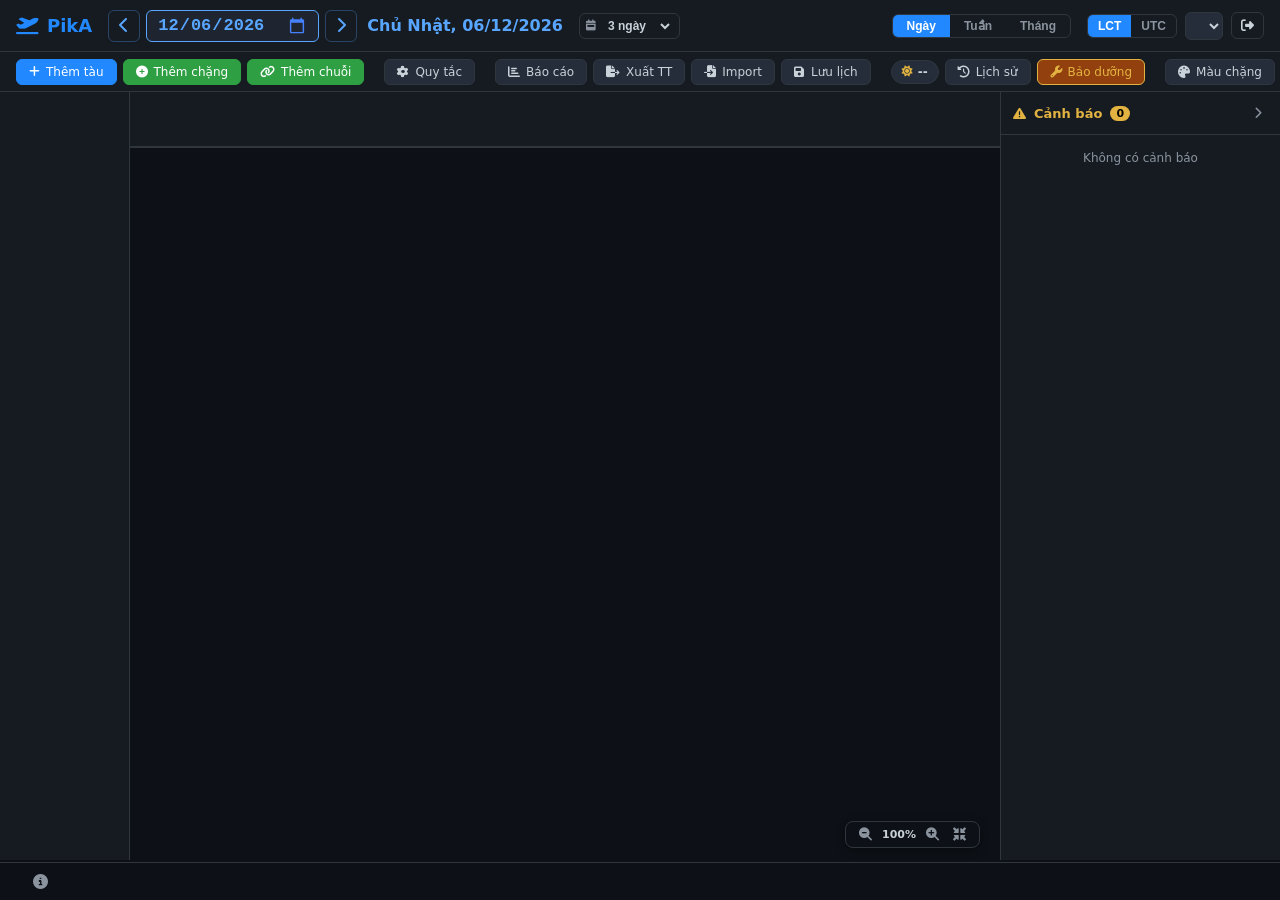
==== commit cfacb267: "modified:   airline_schedule.db 	modified:   app/__pycache__/database.cpython-39.pyc 	modified:   ap" ====
--- a/templates/index.html
+++ b/templates/index.html
@@ -4,7 +4,7 @@
   <meta charset="UTF-8" />
   <meta name="viewport" content="width=device-width, initial-scale=1.0" />
   <title>PikA - Pickleball Airways</title>
-  <link rel="stylesheet" href="/static/css/style.css?v=76" />
+  <link rel="stylesheet" href="/static/css/style.css?v=78" />
   <link rel="stylesheet" href="https://cdnjs.cloudflare.com/ajax/libs/font-awesome/6.5.0/css/all.min.css" crossorigin="anonymous" />
 </head>
 <body>
@@ -41,9 +41,9 @@
       <button class="tz-btn"        id="btnViewWeek"  data-view="week">Tuần</button>
       <button class="tz-btn"        id="btnViewMonth" data-view="month">Tháng</button>
     </div>
-    <a class="btn-demo-link" href="https://calendarairline-demo.up.railway.app/" target="_blank" rel="noopener">
+    <!-- <a class="btn-demo-link" href="https://calendarairline-demo.up.railway.app/" target="_blank" rel="noopener">
       <i class="fas fa-external-link-alt"></i> Bản Demo
-    </a>
+    </a> -->
   </div>
 
   <div class="header-actions">
@@ -51,6 +51,7 @@
       <button class="tz-btn active" id="btnLCT">LCT</button>
       <button class="tz-btn" id="btnUTC">UTC</button>
     </div>
+    <select id="dbSwitcher" class="db-switcher" title="Chọn cơ sở dữ liệu"></select>
     <button class="icon-btn" id="btnLogout" title="Đăng xuất"><i class="fas fa-sign-out-alt"></i></button>
   </div>
 </header>
@@ -393,6 +394,7 @@
         
         <button class="tab-btn admin-only" data-tab="tabSeasons">Mùa bay</button>
         <button class="tab-btn admin-only" data-tab="tabUsers">Người dùng</button>
+        <button class="tab-btn admin-only" data-tab="tabDatabases">Cơ sở dữ liệu</button>
         <button class="tab-btn" data-tab="tabRoster">Roster</button>
       </div>
 
@@ -501,6 +503,20 @@
       </div>
       </div>
 
+      <!-- Databases tab (admin only) -->
+      <div class="tab-content" id="tabDatabases">
+        <div class="table-toolbar">
+          <button class="btn btn-success btn-sm" id="btnAddDatabase"><i class="fas fa-plus"></i> Thêm database</button>
+          <span id="databaseLimitInfo" style="font-size:12px; color: var(--text-muted, #8b949e); margin-left: 8px;"></span>
+        </div>
+         <div class="table-wrapper">
+        <table class="data-table" id="databaseTable">
+          <thead><tr><th>Tên</th><th>File</th><th>Loại</th><th>Bảo vệ</th><th></th></tr></thead>
+          <tbody id="databaseTableBody"></tbody>
+        </table>
+      </div>
+      </div>
+
       <!-- Seasons tab (admin only) -->
       <div class="tab-content" id="tabSeasons">
         <div class="table-toolbar">
@@ -1084,6 +1100,49 @@
     <div class="modal-footer">
       <button class="btn btn-secondary" data-close="userFormModal">Huỷ</button>
       <button class="btn btn-primary" id="btnSaveUser">Lưu</button>
+    </div>
+  </div>
+</div>
+
+<div class="modal-overlay hidden" id="databaseFormModal">
+  <div class="modal modal-sm">
+    <div class="modal-header">
+      <h2 id="databaseFormTitle">Thêm database</h2>
+      <button class="close-btn" data-close="databaseFormModal"><i class="fas fa-times"></i></button>
+    </div>
+    <div class="modal-body">
+      <input type="hidden" id="databaseId" />
+      <div class="form-group">
+        <label>Tên database <span class="required">*</span></label>
+        <input type="text" id="databaseName" placeholder="vd: Demo bay quốc tế" />
+      </div>
+    </div>
+    <div class="modal-footer">
+      <button class="btn btn-secondary" data-close="databaseFormModal">Huỷ</button>
+      <button class="btn btn-primary" id="btnSaveDatabase">Lưu</button>
+    </div>
+  </div>
+</div>
+
+<div class="modal-overlay hidden" id="databasePasswordModal">
+  <div class="modal modal-sm">
+    <div class="modal-header">
+      <h2 id="databasePasswordTitle">Đặt mật khẩu database</h2>
+      <button class="close-btn" data-close="databasePasswordModal"><i class="fas fa-times"></i></button>
+    </div>
+    <div class="modal-body">
+      <input type="hidden" id="databasePasswordId" />
+      <p style="color: var(--text-muted, #8b949e); font-size: 12px; margin-bottom: 12px;">
+        Người dùng sẽ phải nhập đúng mật khẩu này khi chọn hoặc chuyển sang database này, để tránh dùng chung không kiểm soát.
+      </p>
+      <div class="form-group">
+        <label>Mật khẩu mới <span class="required">*</span></label>
+        <input type="password" id="databasePasswordValue" placeholder="Nhập mật khẩu" autocomplete="new-password" />
+      </div>
+    </div>
+    <div class="modal-footer">
+      <button class="btn btn-secondary" data-close="databasePasswordModal">Huỷ</button>
+      <button class="btn btn-primary" id="btnSaveDatabasePassword">Lưu mật khẩu</button>
     </div>
   </div>
 </div>
@@ -1290,10 +1349,10 @@
 </div>
 
 <script src="https://cdn.sheetjs.com/xlsx-0.20.3/package/dist/xlsx.full.min.js"></script>
-<script src="/static/js/api.js?v=76"></script>
-<script src="/static/js/history.js?v=76"></script>
-<script src="/static/js/gantt.js?v=76"></script>
-<script src="/static/js/app.js?v=76"></script>
+<script src="/static/js/api.js?v=78"></script>
+<script src="/static/js/history.js?v=78"></script>
+<script src="/static/js/gantt.js?v=78"></script>
+<script src="/static/js/app.js?v=78"></script>
 <script src="https://cdn.sheetjs.com/xlsx-latest/package/dist/xlsx.full.min.js"></script>
 
 <!-- ── Format Picker Modal (Import / Export) ─────────────────────────── -->
--- a/static/css/style.css
+++ b/static/css/style.css
@@ -178,6 +178,19 @@
   gap: 8px;
 }
 
+.db-switcher {
+  background: var(--bg-surface2);
+  color: var(--text);
+  border: 1px solid var(--border);
+  border-radius: 6px;
+  padding: 5px 8px;
+  font-size: 12px;
+  font-family: var(--font);
+  max-width: 180px;
+  cursor: pointer;
+}
+.db-switcher:hover { border-color: var(--accent); }
+
 /* ── Buttons ───────────────────────────────────────────────────────────────── */
 .btn {
   display: inline-flex;
@@ -1223,6 +1236,15 @@
   text-transform: uppercase;
   letter-spacing: 0.3px;
 }
+.tag-mod {
+  display: inline-block;
+  padding: 3px 8px;
+  border-radius: 4px;
+  font-size: 11px;
+  font-weight: 600;
+  text-transform: uppercase;
+  letter-spacing: 0.3px;
+}
 .tag-domestic {
   background: rgba(52, 168, 83, 0.15);
   color: #34a853;
@@ -1232,6 +1254,11 @@
   background: rgba(66, 133, 244, 0.15);
   color: #4285f4;
   border: 1px solid rgba(66, 133, 244, 0.3);
+}
+.tag-mod {
+  background: rgba(227,179,65,0.15);
+  color: #e3b341;
+  border: 1px solid rgba(227,179,65,0.3);
 }
 .tag-unknown {
   display: inline-block;
@@ -1501,6 +1528,12 @@
   border-radius: 4px;
 }
 .stat-breakdown .tag-intl {
+  color: #60a5fa;
+  background: rgba(96,165,250,0.1);
+  padding: 1px 6px;
+  border-radius: 4px;
+}
+.stat-breakdown .tag-mod {
   color: #60a5fa;
   background: rgba(96,165,250,0.1);
   padding: 1px 6px;
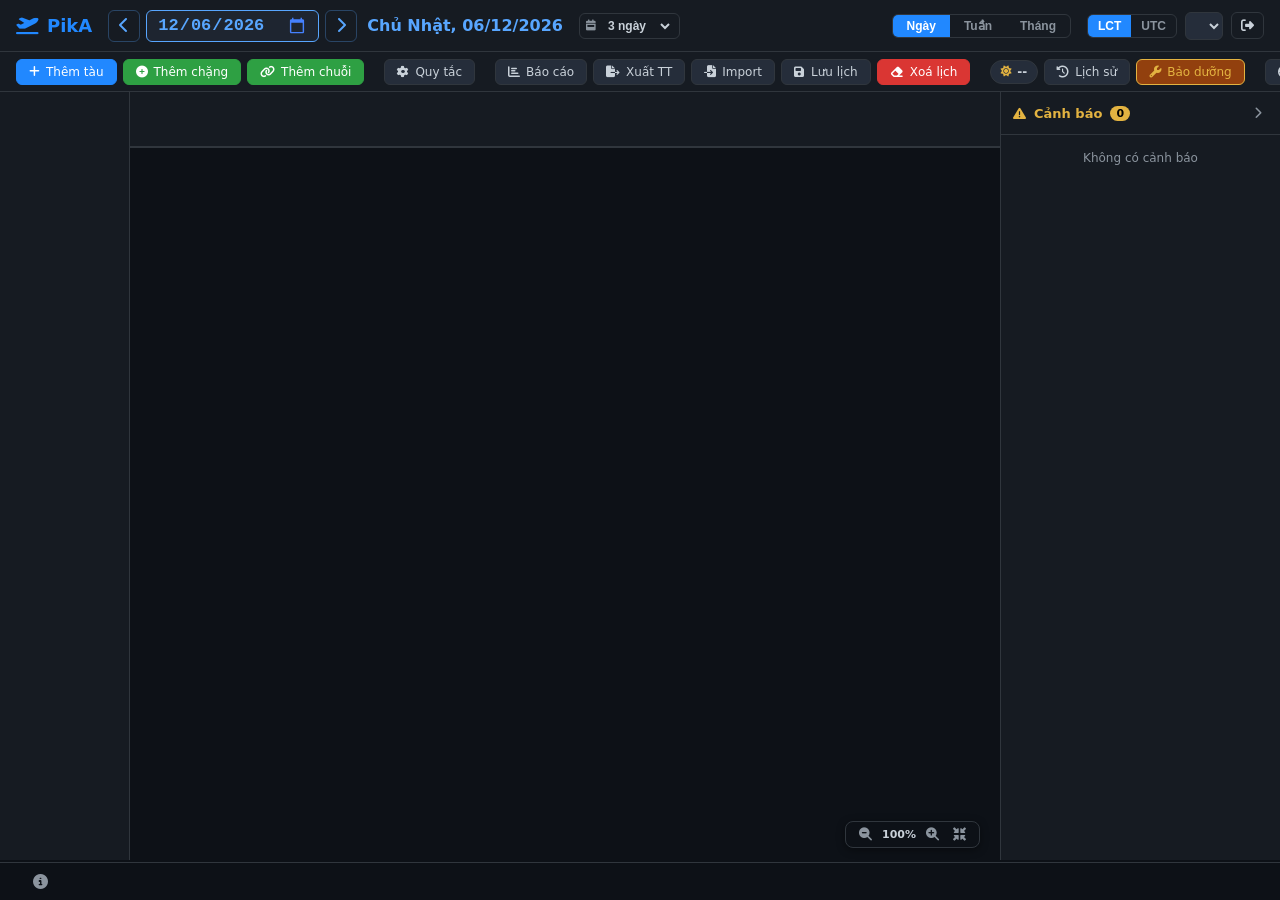
==== commit 13457a6a: "modified:   airline_schedule.db 	modified:   app/__pycache__/database.cpython-39.pyc 	modified:   ap" ====
--- a/templates/index.html
+++ b/templates/index.html
@@ -4,7 +4,7 @@
   <meta charset="UTF-8" />
   <meta name="viewport" content="width=device-width, initial-scale=1.0" />
   <title>PikA - Pickleball Airways</title>
-  <link rel="stylesheet" href="/static/css/style.css?v=78" />
+  <link rel="stylesheet" href="/static/css/style.css?v=85" />
   <link rel="stylesheet" href="https://cdnjs.cloudflare.com/ajax/libs/font-awesome/6.5.0/css/all.min.css" crossorigin="anonymous" />
 </head>
 <body>
@@ -68,6 +68,7 @@
   <button class="btn btn-secondary" id="btnExport"><i class="fas fa-file-export"></i> Xuất TT</button>
   <button class="btn btn-secondary" id="btnImportFile"><i class="fas fa-file-import"></i> Import</button>
   <button class="btn btn-secondary" id="btnSaveFile"><i class="fas fa-save"></i> Lưu lịch</button>
+  <button class="btn btn-danger" id="btnClearSchedule" title="Xoá lịch bay theo giai đoạn / ngày / line tàu"><i class="fas fa-eraser"></i> Xoá lịch</button>
   <div class="separator"></div>
   <div class="season-badge" id="seasonBadge" title="Mùa bay hiện tại">
     <i class="fas fa-sun" id="seasonIcon"></i>
@@ -206,7 +207,7 @@
           <label>Nhập giờ theo</label>
           <div class="tz-toggle modal-tz-toggle">
             <button class="tz-btn active" id="sectorTZUtc">UTC</button>
-            <button class="tz-btn" id="sectorTZLct">LCT (+7)</button>
+            <button class="tz-btn" id="sectorTZLct">LCT</button>
           </div>
         </div>
       </div>
@@ -233,6 +234,10 @@
             <span class="input-prefix">VU</span>
             <input type="text" id="sectorFlightNum" placeholder="123" maxlength="6" style="border-radius:0 6px 6px 0;" />
           </div>
+        </div>
+        <div class="form-group">
+          <label>Service code (SVC)</label>
+          <select id="sectorServiceCode"></select>
         </div>
       </div>
       <div class="form-row">
@@ -391,6 +396,7 @@
         <button class="tab-btn" data-tab="tabBlockTime">Block Time</button>
         <button class="tab-btn" data-tab="tabAirports">Sân bay</button>
         <button class="tab-btn" data-tab="tabRegistration">Registration</button>
+        <button class="tab-btn" data-tab="tabServiceCode">Service Code</button>
         
         <button class="tab-btn admin-only" data-tab="tabSeasons">Mùa bay</button>
         <button class="tab-btn admin-only" data-tab="tabUsers">Người dùng</button>
@@ -484,8 +490,21 @@
         </div>
          <div class="table-wrapper">
         <table class="data-table" id="regTable">
-          <thead><tr><th>Số đăng bạ</th><th>Mẫu máy bay</th><th>Số ghế</th><th>D/W</th><th>MTOW (Tấn)</th><th class="admin-only"></th></tr></thead>
+          <thead><tr><th>Số đăng bạ</th><th>Mẫu máy bay</th><th>Số ghế</th><th>D/W</th><th>MTOW (Tấn)</th><th>SVC</th><th class="admin-only"></th></tr></thead>
           <tbody id="regTableBody"></tbody>
+        </table>
+      </div>
+      </div>
+
+      <!-- Service Code tab -->
+      <div class="tab-content" id="tabServiceCode">
+        <div class="table-toolbar">
+          <button class="btn btn-success btn-sm admin-only" id="btnAddServiceCode"><i class="fas fa-plus"></i> Thêm</button>
+        </div>
+         <div class="table-wrapper">
+        <table class="data-table" id="svcCodeTable">
+          <thead><tr><th>Mã</th><th>Trạng thái</th><th class="admin-only"></th></tr></thead>
+          <tbody id="svcCodeTableBody"></tbody>
         </table>
       </div>
       </div>
@@ -644,7 +663,9 @@
           <select id="expDisplay">
             <option value="flat">Danh sách phẳng</option>
             <option value="grouped">Gộp theo đường bay</option>
+            <option value="slot">Theo Slot (ma trận sân bay)</option>
           </select>
+          <small id="expSlotHint" class="hidden" style="font-size:10px;color:var(--text-muted);">Chế độ Slot chỉ xem được 1 ngày.</small>
         </div>
         <div class="form-group">
           <label>Nội địa/Quốc tế</label>
@@ -653,6 +674,13 @@
             <option value="domestic">Nội địa</option>
             <option value="international">Quốc tế</option>
           </select>
+        </div>
+        <div class="form-group">
+          <label>Service code (SVC)</label>
+          <select id="expServiceCode" multiple size="3" style="height: auto; width: 100%;">
+            <!-- Options populated dynamically -->
+          </select>
+          <small style="font-size:10px;color:var(--text-muted);">Giữ Ctrl/Cmd để chọn nhiều, không chọn = Tất cả</small>
         </div>
         <div class="form-group" style="flex: 2;">
           <label>Tàu bay</label>
@@ -904,6 +932,7 @@
   <ul>
     <li id="acCmSwap"><i class="fas fa-exchange-alt"></i> Hoán đổi tuyến...</li>
     <li id="acCmCopy"><i class="fas fa-copy"></i> Copy cả line</li>
+    <li id="acCmQuickPaste"><i class="fas fa-bolt"></i> Paste nhanh (theo hàng đã chọn)</li>
     <li id="acCmEdit"><i class="fas fa-edit"></i> Chỉnh sửa tàu bay</li>
     <li id="acCmDelete" class="danger"><i class="fas fa-trash"></i> Xoá tàu bay</li>
   </ul>
@@ -942,6 +971,31 @@
   </div>
 </div>
 
+<!-- Service Code Form Modal -->
+<div class="modal-overlay hidden" id="svcCodeFormModal">
+  <div class="modal modal-sm">
+    <div class="modal-header">
+      <h2 id="svcCodeFormTitle">Thêm Service Code</h2>
+      <button class="close-btn" data-close="svcCodeFormModal"><i class="fas fa-times"></i></button>
+    </div>
+    <div class="modal-body">
+      <input type="hidden" id="svcCodeId" />
+      <div class="form-group">
+        <label>Mã <span class="required">*</span></label>
+        <input type="text" id="svcCodeCode" placeholder="J" maxlength="10" class="uppercase" />
+      </div>
+      <div class="form-group">
+        <label>Trạng thái <span class="required">*</span></label>
+        <input type="text" id="svcCodeStatus" placeholder="Regular" maxlength="100" />
+      </div>
+    </div>
+    <div class="modal-footer">
+      <button class="btn btn-secondary" data-close="svcCodeFormModal">Huỷ</button>
+      <button class="btn btn-primary" id="btnSaveServiceCode">Lưu</button>
+    </div>
+  </div>
+</div>
+
 <!-- Block Time Form Modal -->
 <div class="modal-overlay hidden" id="btFormModal">
   <div class="modal modal-sm">
@@ -1059,6 +1113,11 @@
       <div class="form-group">
         <label>MTOW (Tấn)</label>
         <input type="number" id="regMTOW" step="0.1" min="0" placeholder="MTOW" />
+      </div>
+      <div class="form-group">
+        <label>SVC mặc định</label>
+        <select id="regSVC"></select>
+        <small style="color:var(--text-muted);font-size:11px;">Lấy từ danh sách Service Code (tab "Service Code" trong Quy tắc)</small>
       </div>
     </div>
     <div class="modal-footer">
@@ -1182,9 +1241,14 @@
     <div class="modal-body">
       <p class="hint-text" id="pasteSummary"></p>
       <div class="paste-preview" id="pastePreviewList"></div>
-      <div class="form-group" style="margin-top:12px;">
+      <div class="form-group" style="margin-top:12px;" id="pasteSingleAcGroup">
         <label>Tàu bay đích <span class="required">*</span></label>
-        <select id="pasteAircraftId"></select>
+        <select id="pasteAircraftId" multiple size="5" style="height:auto;width:100%;"></select>
+        <small style="font-size:10px;color:var(--text-muted);">Giữ Ctrl/Cmd để chọn nhiều tàu đích (paste vào tất cả)</small>
+      </div>
+      <div class="form-group hidden" id="pasteLinesMapGroup" style="margin-top:12px;">
+        <label>Ánh xạ tàu nguồn → tàu đích <span class="hint-text">(copy nhiều tàu → nhiều tàu)</span></label>
+        <div id="pasteLinesMapList" style="display:flex;flex-direction:column;gap:6px;"></div>
       </div>
       <div class="form-group hidden" id="pasteReplaceRow">
         <label class="checkbox-label">
@@ -1241,12 +1305,71 @@
     </div>
     <div class="modal-footer">
       <button class="btn btn-secondary" data-close="pasteModalOverlay">Huỷ</button>
+      <button class="btn btn-warning" id="btnQuickPaste" title="Dán nhanh: lấy tàu bay đích đầu tiên đang chọn làm hàng gốc, các chặng copy từ nhiều hàng khác nhau sẽ dán vào các hàng kế tiếp tương ứng, vào NGÀY ĐANG XEM trên lịch.">
+        <i class="fas fa-bolt"></i> Paste nhanh (theo hàng)
+      </button>
       <button class="btn btn-primary" id="btnConfirmPaste">
         <i class="fas fa-paste"></i> Paste
       </button>
     </div>
   </div>
 </div>
+
+<!-- Clear Schedule Modal (xoá lịch bay theo giai đoạn/ngày/line tàu) -->
+<div class="modal-overlay hidden" id="clearModalOverlay">
+  <div class="modal modal-sm" id="clearModal">
+    <div class="modal-header">
+      <h2><i class="fas fa-eraser"></i> Xoá lịch bay</h2>
+      <button class="close-btn" data-close="clearModalOverlay"><i class="fas fa-times"></i></button>
+    </div>
+    <div class="modal-body">
+      <div class="form-group">
+        <label>Tàu bay <span class="hint-text">(để trống = tất cả tàu)</span></label>
+        <select id="clearAircraftIds" multiple size="5" style="height:auto;width:100%;"></select>
+      </div>
+
+      <div class="form-group" style="margin-top:4px;">
+        <label style="font-size:12px;color:var(--text-muted);margin-bottom:4px;display:block;">Chế độ chọn ngày</label>
+        <div style="display:flex;gap:12px;flex-wrap:wrap;">
+          <label class="checkbox-label"><input type="radio" name="clearDateMode" value="range" checked /> Khoảng ngày (giai đoạn)</label>
+          <label class="checkbox-label"><input type="radio" name="clearDateMode" value="calendar" /> Chọn ngày cụ thể</label>
+        </div>
+      </div>
+
+      <div id="clearRangeSection">
+        <div class="form-row">
+          <div class="form-group">
+            <label>Từ ngày <span class="required">*</span></label>
+            <input type="date" id="clearDateFrom" />
+          </div>
+          <div class="form-group">
+            <label>Đến ngày <span class="required">*</span></label>
+            <input type="date" id="clearDateTo" />
+          </div>
+        </div>
+      </div>
+
+      <div id="clearCalendarSection" class="hidden" style="margin-top:6px;">
+        <div id="clearCalendarPicker" class="cal-picker"></div>
+      </div>
+
+      <div class="form-group" style="margin-top:8px;">
+        <button class="btn btn-secondary btn-sm" id="btnClearPreview"><i class="fas fa-search"></i> Xem trước</button>
+      </div>
+      <div id="clearPreviewBox" class="hidden" style="margin-top:8px;">
+        <p class="hint-text" id="clearPreviewSummary"></p>
+        <div class="paste-preview" id="clearPreviewList" style="max-height:200px;overflow-y:auto;"></div>
+      </div>
+    </div>
+    <div class="modal-footer">
+      <button class="btn btn-secondary" data-close="clearModalOverlay">Huỷ</button>
+      <button class="btn btn-danger" id="btnConfirmClear">
+        <i class="fas fa-trash"></i> Xoá
+      </button>
+    </div>
+  </div>
+</div>
+
 
 <!-- Note editor modal -->
 <div class="modal-overlay hidden" id="noteModalOverlay">
@@ -1349,10 +1472,10 @@
 </div>
 
 <script src="https://cdn.sheetjs.com/xlsx-0.20.3/package/dist/xlsx.full.min.js"></script>
-<script src="/static/js/api.js?v=78"></script>
-<script src="/static/js/history.js?v=78"></script>
-<script src="/static/js/gantt.js?v=78"></script>
-<script src="/static/js/app.js?v=78"></script>
+<script src="/static/js/api.js?v=85"></script>
+<script src="/static/js/history.js?v=85"></script>
+<script src="/static/js/gantt.js?v=85"></script>
+<script src="/static/js/app.js?v=85"></script>
 <script src="https://cdn.sheetjs.com/xlsx-latest/package/dist/xlsx.full.min.js"></script>
 
 <!-- ── Format Picker Modal (Import / Export) ─────────────────────────── -->
--- a/static/css/style.css
+++ b/static/css/style.css
@@ -657,6 +657,11 @@
   outline: 2px dashed var(--accent);
   outline-offset: -2px;
 }
+.ac-label.ac-selected {
+  background: rgba(37, 99, 235, 0.18);
+  outline: 2px solid var(--accent, #2563eb);
+  outline-offset: -2px;
+}
 
 /* Gantt row */
 .gantt-row {
@@ -706,6 +711,14 @@
   z-index: 5;
 }
 
+.gantt-select-box {
+  position: absolute;
+  border: 1px dashed var(--accent, #2563eb);
+  background: rgba(37, 99, 235, 0.15);
+  z-index: 50;
+  pointer-events: none;
+}
+
 .sector-block:hover { filter: brightness(1.2); transform: translateY(-1px); }
 .sector-block:active { cursor: grabbing; }
 .sector-block.dragging { opacity: 0.5; }
@@ -1407,6 +1420,20 @@
   vertical-align: middle;
 }
 .tt-table tr:hover td { background: var(--bg-surface2); }
+
+.tt-slot-table th,
+.tt-slot-table td {
+  text-align: center;
+  white-space: nowrap;
+}
+.tt-slot-table th:nth-child(1),
+.tt-slot-table td:nth-child(1) {
+  text-align: left;
+  min-width: 70px;
+}
+.tt-slot-table td:nth-child(5) {
+  font-weight: 600;
+}
 
 .roster-summary {
   display: flex;
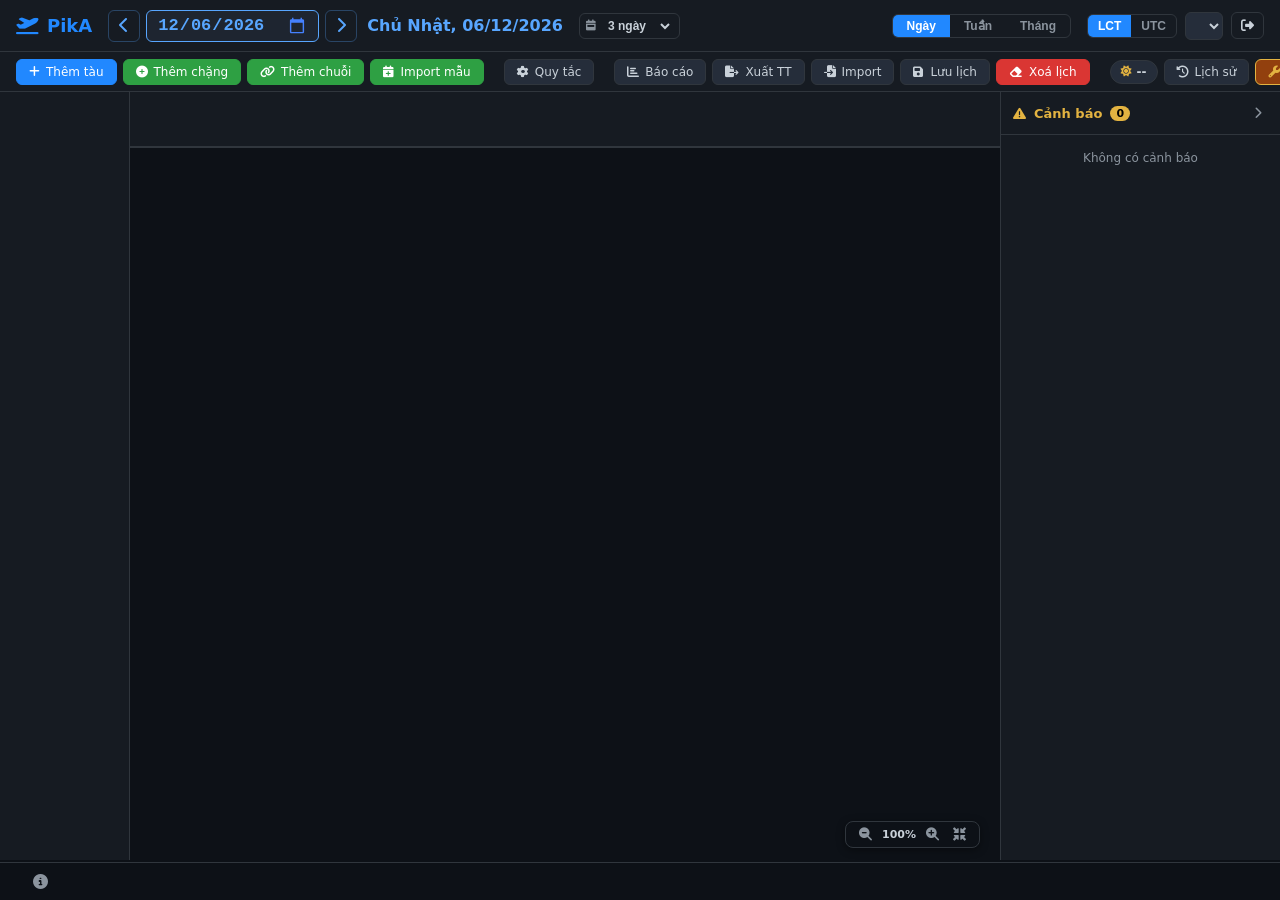
==== commit c6cc3a94: "modified:   airline_schedule.db 	modified:   app/__pycache__/database.cpython-39.pyc 	modified:   ap" ====
--- a/templates/index.html
+++ b/templates/index.html
@@ -4,7 +4,7 @@
   <meta charset="UTF-8" />
   <meta name="viewport" content="width=device-width, initial-scale=1.0" />
   <title>PikA - Pickleball Airways</title>
-  <link rel="stylesheet" href="/static/css/style.css?v=85" />
+  <link rel="stylesheet" href="/static/css/style.css?v=87" />
   <link rel="stylesheet" href="https://cdnjs.cloudflare.com/ajax/libs/font-awesome/6.5.0/css/all.min.css" crossorigin="anonymous" />
 </head>
 <body>
@@ -61,6 +61,7 @@
   <button class="btn btn-primary" id="btnAddAircraft"><i class="fas fa-plus"></i> Thêm tàu</button>
   <button class="btn btn-success" id="btnAddSector"><i class="fas fa-plus-circle"></i> Thêm chặng</button>
   <button class="btn btn-success" id="btnAddChain"><i class="fas fa-link"></i> Thêm chuỗi</button>
+  <button class="btn btn-success" id="btnImportPattern" title="Thêm chuyến bay từ Excel theo khoảng ngày + mẫu lặp"><i class="fas fa-calendar-plus"></i> Import mẫu</button>
   <div class="separator"></div>
   <button class="btn btn-secondary" id="btnRules"><i class="fas fa-cog"></i> Quy tắc</button>
   <div class="separator"></div>
@@ -1227,6 +1228,12 @@
     <div class="footer-selection-info hidden" id="footerSelectionInfo">
       <i class="fas fa-check-square"></i>
       <span id="footerSelectionCount">0</span> block đã chọn
+      <button type="button" id="btnCancelSelected" class="btn-footer-action" title="Huỷ các chặng đã chọn">
+        <i class="fas fa-ban"></i> Huỷ đã chọn
+      </button>
+      <button type="button" id="btnClearSelected" class="btn-footer-action" title="Bỏ chọn">
+        <i class="fas fa-times"></i> Bỏ chọn
+      </button>
     </div>
   </div>
 </footer>
@@ -1371,6 +1378,53 @@
 </div>
 
 
+<!-- Import Pattern Modal (thêm chuyến bay từ Excel theo khoảng ngày + mẫu lặp) -->
+<div class="modal-overlay hidden" id="importPatternModalOverlay">
+  <div class="modal modal-sm">
+    <div class="modal-header">
+      <h2><i class="fas fa-calendar-plus"></i> Import mẫu chuyến bay (theo khoảng ngày)</h2>
+      <button class="close-btn" data-close="importPatternModalOverlay"><i class="fas fa-times"></i></button>
+    </div>
+    <div class="modal-body">
+      <div class="form-row">
+        <div class="form-group">
+          <label>Từ ngày <span class="required">*</span></label>
+          <input type="date" id="importPatternFrom" />
+        </div>
+        <div class="form-group">
+          <label>Đến ngày <span class="required">*</span></label>
+          <input type="date" id="importPatternTo" />
+        </div>
+      </div>
+
+      <div class="form-group" style="margin-top:8px;">
+        <label>File Excel mẫu <span class="required">*</span></label>
+        <input type="file" id="importPatternFileInput" accept=".xlsx,.xls" />
+      </div>
+
+      <div class="hint-text" style="margin-top:10px;line-height:1.6;">
+        File Excel gồm các cột (có dòng tiêu đề, thứ tự cột không bắt buộc):<br>
+        <strong>Tail</strong> (số đăng bạ) | <strong>From</strong> (điểm đi) | <strong>To</strong> (điểm đến) |
+        <strong>Dep UTC</strong> | <strong>Arr UTC</strong> | <strong>Flight No.</strong> |
+        <strong>Day</strong> (các chữ số 1-7, 1=Thứ 2...7=Chủ nhật, VD "1357" = Thứ 2/4/6/CN)<br><br>
+        Mỗi dòng sẽ được tạo thành chuyến bay vào tất cả các ngày trong khoảng đã chọn ở trên có thứ trùng với cột Day.
+        Chuyến đã tồn tại (cùng tàu/ngày/chặng/giờ đi) sẽ được bỏ qua, không tạo trùng.
+      </div>
+
+      <button class="btn btn-secondary btn-sm" id="btnDownloadImportPatternTemplate" style="margin-top:10px;">
+        <i class="fas fa-file-download"></i> Tải file mẫu
+      </button>
+    </div>
+    <div class="modal-footer">
+      <button class="btn btn-secondary" data-close="importPatternModalOverlay">Huỷ</button>
+      <button class="btn btn-primary" id="btnConfirmImportPattern">
+        <i class="fas fa-upload"></i> Import
+      </button>
+    </div>
+  </div>
+</div>
+
+
 <!-- Note editor modal -->
 <div class="modal-overlay hidden" id="noteModalOverlay">
   <div class="modal modal-sm">
@@ -1472,11 +1526,10 @@
 </div>
 
 <script src="https://cdn.sheetjs.com/xlsx-0.20.3/package/dist/xlsx.full.min.js"></script>
-<script src="/static/js/api.js?v=85"></script>
-<script src="/static/js/history.js?v=85"></script>
-<script src="/static/js/gantt.js?v=85"></script>
-<script src="/static/js/app.js?v=85"></script>
-<script src="https://cdn.sheetjs.com/xlsx-latest/package/dist/xlsx.full.min.js"></script>
+<script src="/static/js/api.js?v=87"></script>
+<script src="/static/js/history.js?v=87"></script>
+<script src="/static/js/gantt.js?v=87"></script>
+<script src="/static/js/app.js?v=87"></script>
 
 <!-- ── Format Picker Modal (Import / Export) ─────────────────────────── -->
 <div class="modal-overlay hidden" id="formatPickerOverlay">
--- a/static/css/style.css
+++ b/static/css/style.css
@@ -2144,6 +2144,23 @@
 }
 .footer-selection-info.hidden { display: none; }
 .footer-selection-info i { font-size: 11px; }
+.btn-footer-action {
+  display: inline-flex;
+  align-items: center;
+  gap: 4px;
+  margin-left: 8px;
+  padding: 2px 8px;
+  font-size: 11px;
+  font-weight: 500;
+  border-radius: 4px;
+  border: 1px solid var(--accent);
+  background: transparent;
+  color: var(--accent);
+  cursor: pointer;
+  transition: background 0.15s, color 0.15s;
+}
+.btn-footer-action:hover { background: var(--accent); color: #fff; }
+.btn-footer-action:first-of-type:hover { background: #d9534f; border-color: #d9534f; }
 
 /* body bottom padding for footer */
 body {
